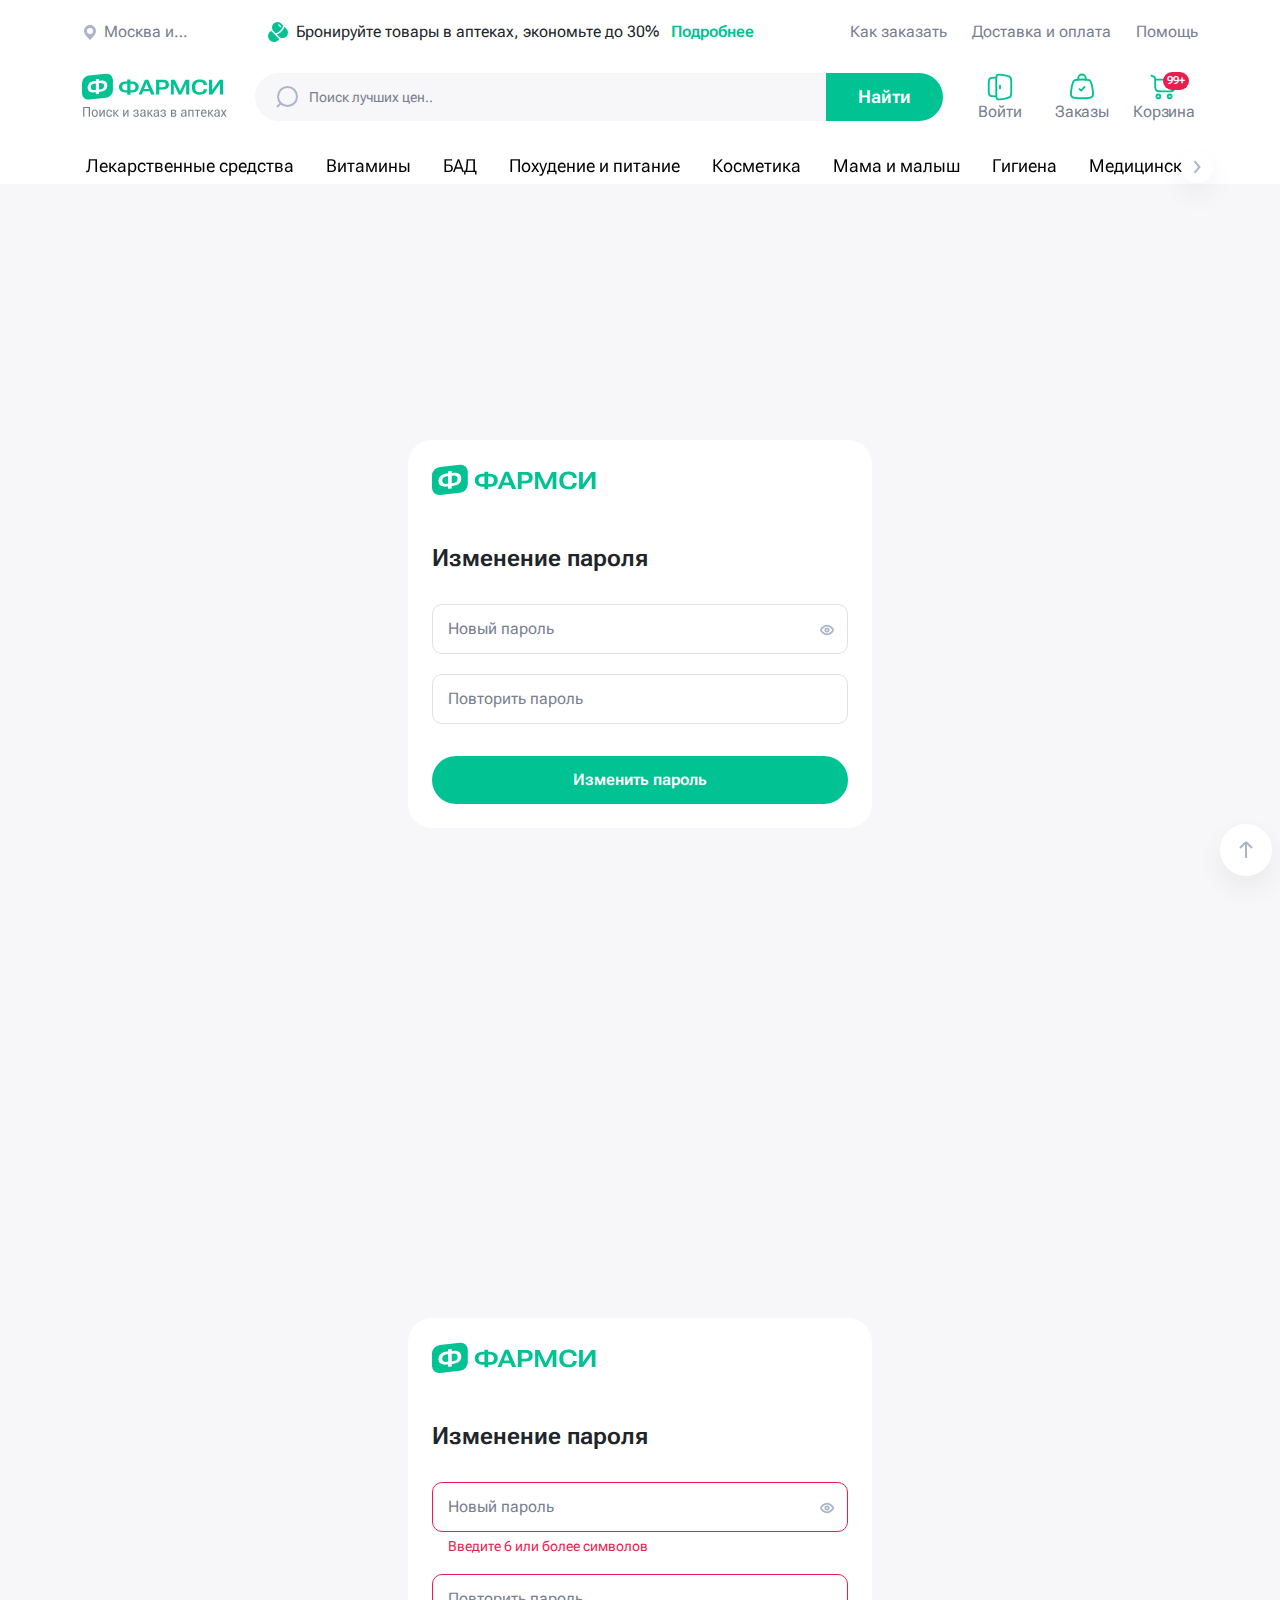
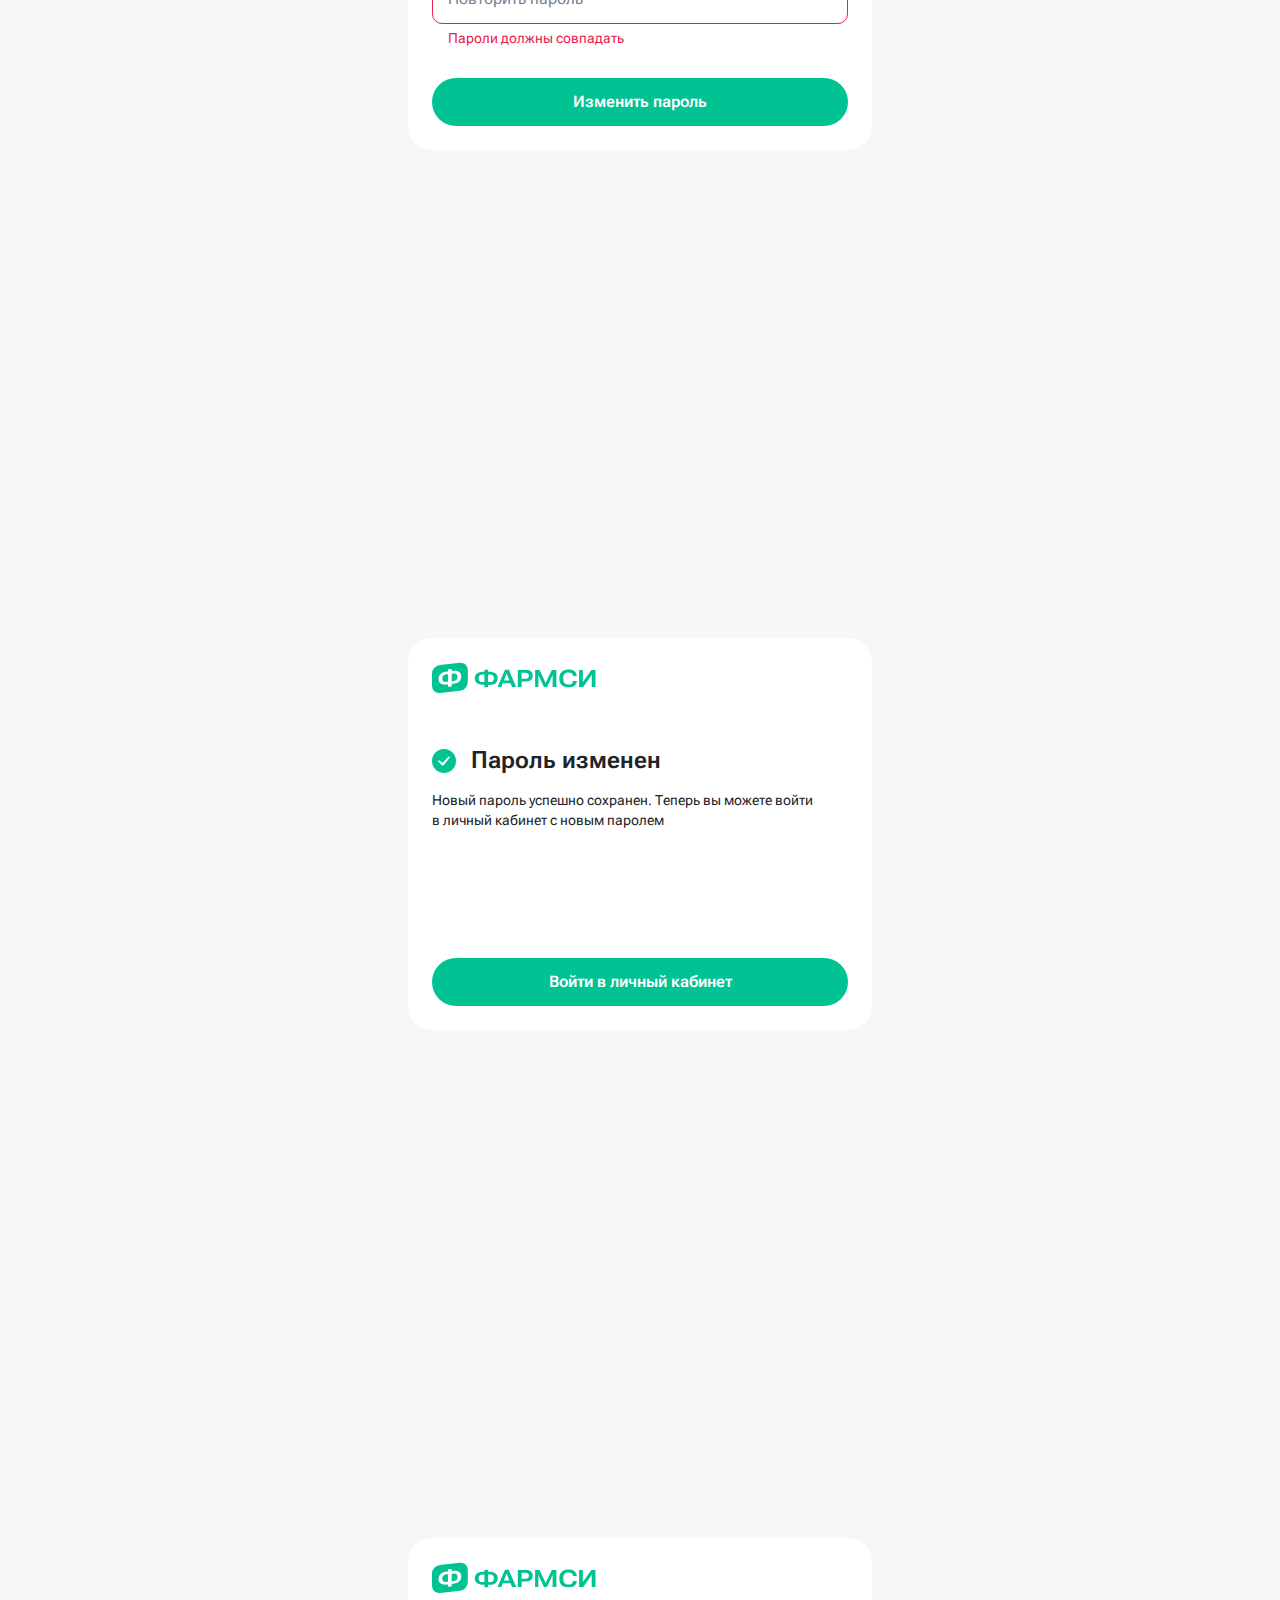
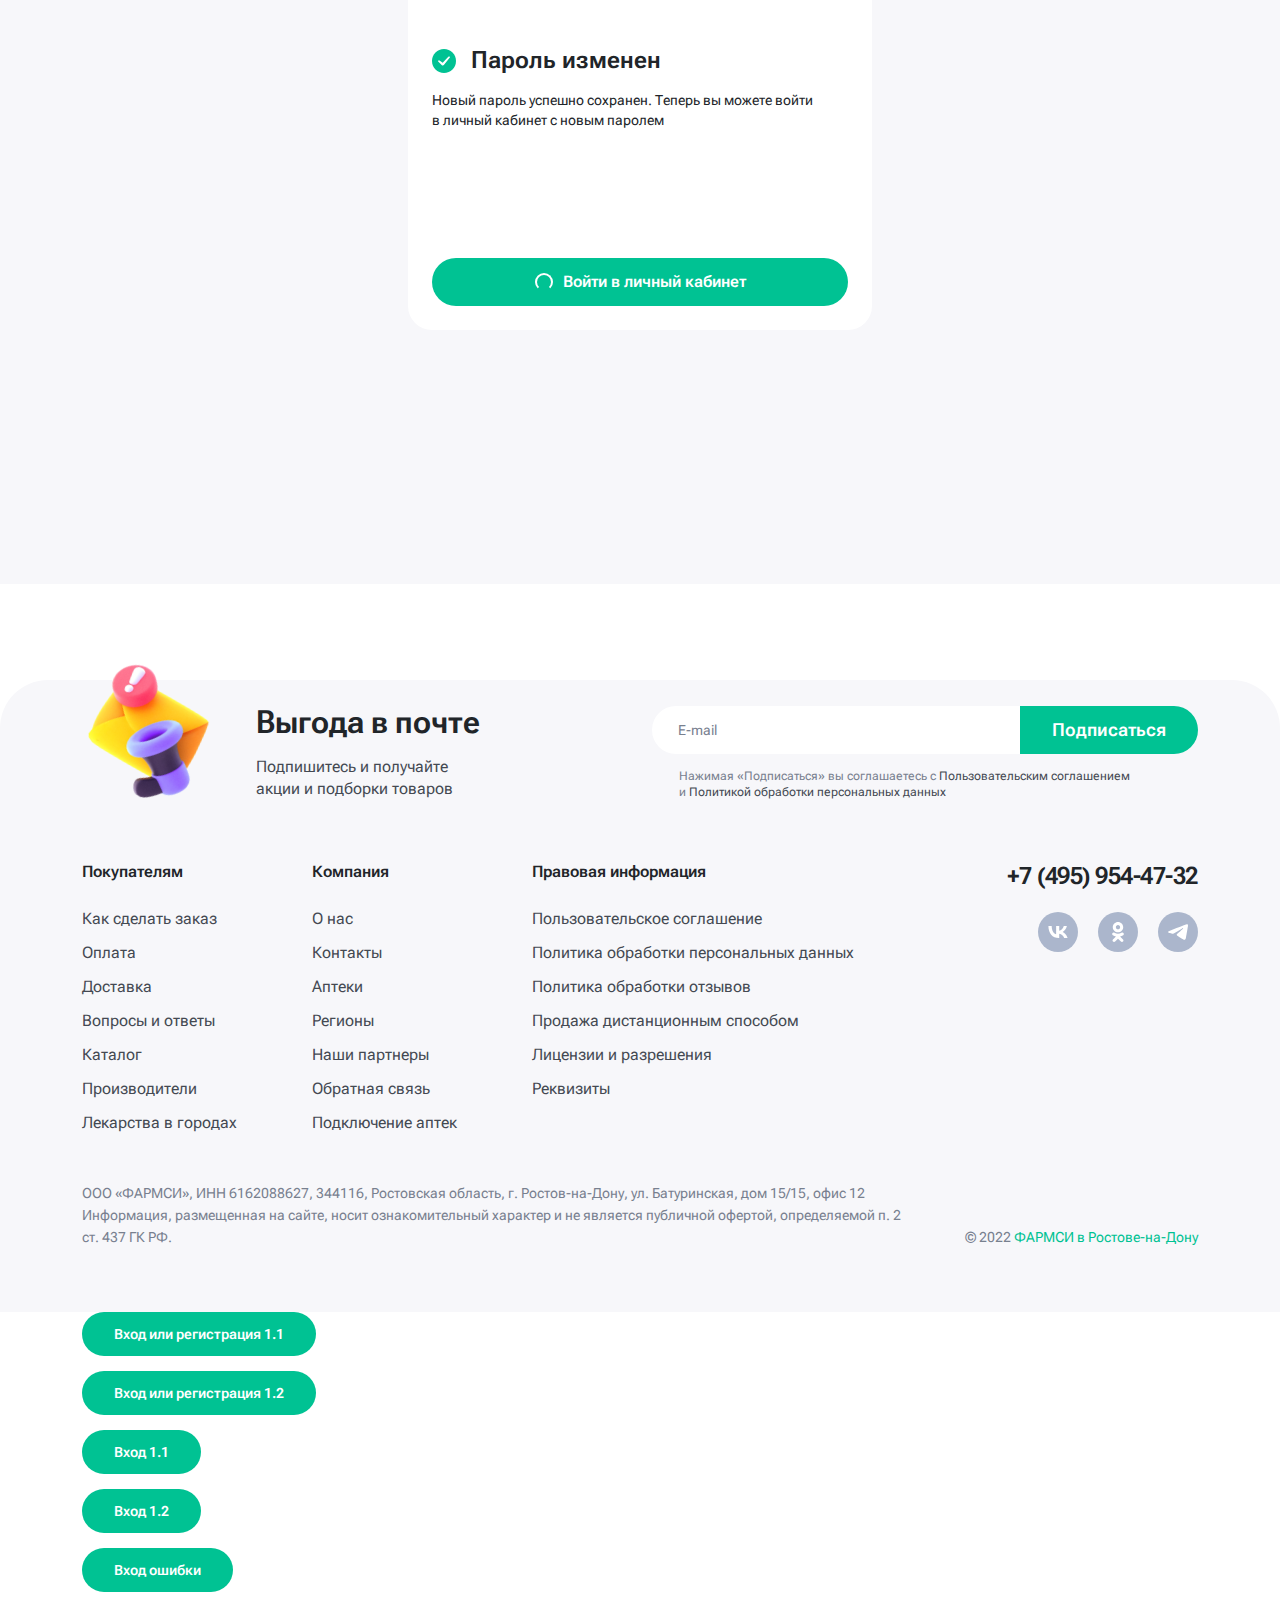
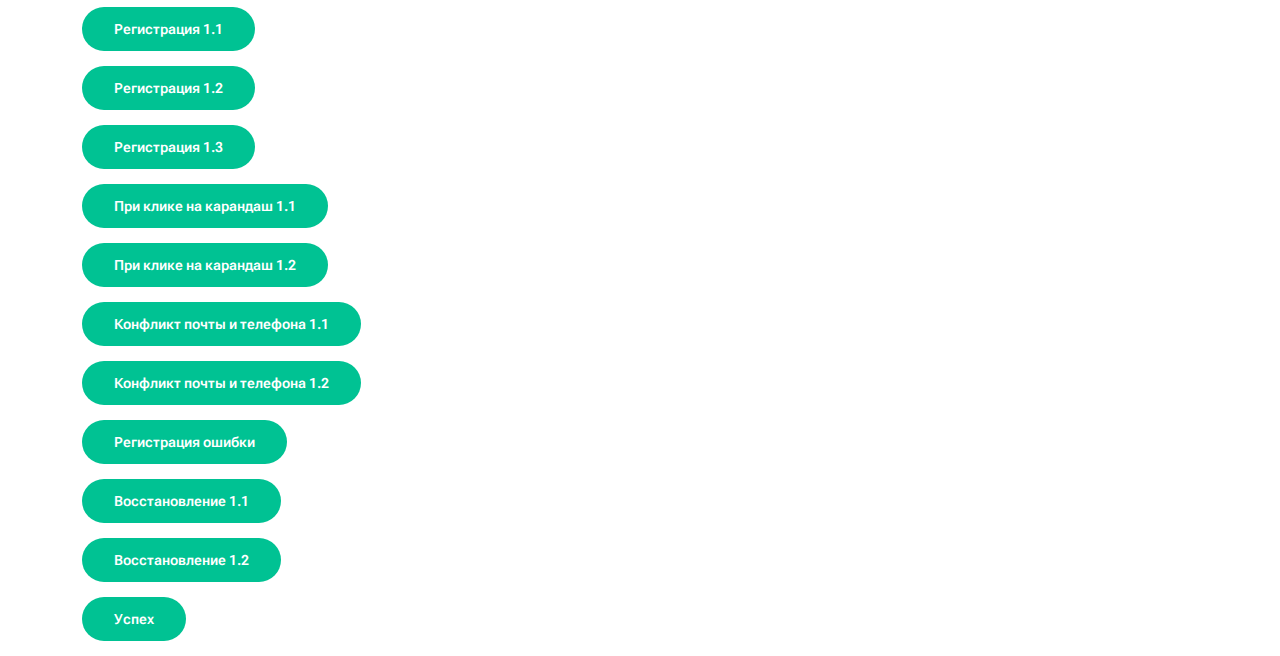
==== new-password.html @ a1892fce "вторые правки клиента" ====
<!DOCTYPE html>
<html lang="ru">

<head>
    <meta charset="utf-8">
    <meta http-equiv="X-UA-Compatible" content="IE=edge">
    <meta name="viewport" content="width=device-width, initial-scale=1.0, maximum-scale=1.0, viewport-fit=cover">
    <meta name="description" content="Описание страницы">
    <meta name="format-detection" content="telephone=no">
    <title>Продукты</title>
    <link rel="apple-touch-icon" href="favicon/apple-touch-icon.png" sizes="144x144">
    <link rel="icon" href="favicon/favicon-16x16.png" sizes="16x16">
    <link rel="icon" href="favicon/favicon-32x32.png" sizes="32x32">
    <link rel="manifest" href="assets/site.webmanifest">
    <link rel="mask-icon" href="favicon/safari-pinned-tab.svg">
    <link rel="preconnect" href="https://fonts.googleapis.com">
    <link rel="preconnect" href="https://fonts.gstatic.com" crossorigin>
    <link href="https://fonts.googleapis.com/css2?family=Roboto+Flex:opsz,slnt,wdth,wght,GRAD,XOPQ,XTRA,YOPQ,YTAS,YTDE,YTFI,YTLC,YTUC@8..144,-10..0,25..151,100..1000,-200..150,27..175,323..603,25..135,649..854,-305..-98,560..788,416..570,528..760&display=swap"
          rel="stylesheet">
    <link href="https://cdn.jsdelivr.net/npm/bootstrap@5.3.3/dist/css/bootstrap.min.css" rel="stylesheet"
          integrity="sha384-QWTKZyjpPEjISv5WaRU9OFeRpok6YctnYmDr5pNlyT2bRjXh0JMhjY6hW+ALEwIH" crossorigin="anonymous">
    <link rel="stylesheet" href="https://cdn.jsdelivr.net/npm/swiper@11/swiper-bundle.min.css"/>
    <link rel="stylesheet" href="https://cdn.jsdelivr.net/npm/@fancyapps/ui@5.0/dist/fancybox/fancybox.css"/>
    <script src="https://api-maps.yandex.ru/2.1/?apikey=b603dd45-d3d4-4cc6-bc5e-3985d0624e53&lang=ru_RU"></script>
<script defer src="main.0973bcfcae095c99961c.js"></script></head>

<body>
<div class="site">

    <!-- Header Start-->
    <!-- Header Top-->
    <div class="header__top">
        <div class="container">
            <div class="d-flex flex-wrap align-items-center justify-content-between">
                <div class="d-flex align-items-center me-3">
                    <div class="header__location location">
                        <a class="location__current" href="javascript:void(0)">
                            <svg class="location__icon">
                                <use xlink:href="images/sprites.svg#pin"></use>
                            </svg>
                            <span class="js-city-choosen-city">Москва и МО</span>
                        </a>
                    </div>
                    <div class="header__saving d-flex align-items-center">
                        <svg class="header__saving-icon" width="24" height="24">
                            <use xlink:href="images/sprites.svg#Pills"></use>
                        </svg>
                        Бронируйте товары в аптеках, экономьте до 30%<a class="header__saving-link"
                                                                        href="#">Подробнее </a>
                    </div>
                </div>
                <div class="d-flex align-items-center"><a class="header__top-link" href="#">Как заказать</a><a
                        class="header__top-link" href="#">Доставка и оплата</a><a class="header__top-link"
                                                                                  href="#">Помощь</a>
                </div>
            </div>
        </div>
    </div>
    <!-- Header Middle-->
    <div class="header-nav">
        <div class="header__middle header__fixed">
            <div class="container" style="position: relative">
                <div class="city-popup js-city-popup">
                    <button type="button" class="city-change__close" onclick="$('.js-city-popup').fadeOut(300);">
                        <svg aria-hidden="true" width="20" height="20" viewBox="0 0 20 20" fill="none"
                             xmlns="http://www.w3.org/2000/svg">
                            <path d="M15.332 4.66663L4.66536 15.3333" stroke="#ABB6CC" stroke-width="2"
                                  stroke-linecap="round" stroke-linejoin="round"></path>
                            <path d="M4.66797 4.66663L15.3346 15.3333" stroke="#ABB6CC" stroke-width="2"
                                  stroke-linecap="round" stroke-linejoin="round"></path>
                        </svg>
                    </button>
                    <div class="city-popup__subtitle">Ваш регион</div>
                    <div class="city-popup__title"><span class="js-city-choosen-city">Московская область</span>?</div>
                    <div class="city-popup__text">
                        Цены и наличие в аптеках зависят<br>
                        от выбранного региона
                    </div>
                    <div class="city-popup__buttons">
                        <button class="button button-primary js-submit-location" type="button">
                            Да
                        </button>
                        <button class="button button-solid js-change-location" type="button">
                            Выбрать другой
                        </button>
                    </div>
                </div>

                <div class="city-popup js-city-selected-popup">
                    <button type="button" class="city-change__close"
                            onclick="$('.js-city-selected-popup').fadeOut(300);">
                        <svg aria-hidden="true" width="20" height="20" viewBox="0 0 20 20" fill="none"
                             xmlns="http://www.w3.org/2000/svg">
                            <path d="M15.332 4.66663L4.66536 15.3333" stroke="#ABB6CC" stroke-width="2"
                                  stroke-linecap="round" stroke-linejoin="round"></path>
                            <path d="M4.66797 4.66663L15.3346 15.3333" stroke="#ABB6CC" stroke-width="2"
                                  stroke-linecap="round" stroke-linejoin="round"></path>
                        </svg>
                    </button>
                    <div class="city-popup__subtitle">Регион изменён</div>
                    <div class="city-popup__title js-city-choosen-city">Московская область</div>
                    <div class="city-popup__text">
                        Цены и наличие теперь будут отображаться<br>
                        для выбранного региона
                    </div>
                    <div class="city-popup__buttons">
                        <button class="button button-primary js-submit-location"
                                onclick="$('.js-city-selected-popup').fadeOut(300);" type="button">
                            Понятно
                        </button>
                    </div>
                </div>

                <div class="d-flex align-items-center justify-content-between">
                    <a class="header__logo logo" href="/">
                        <img class="logo__image"
                             src="logo.svg"
                             alt="logo" width="168"
                             height="56">
                    </a>
                    <div class="header__search search">
                        <form class="search__form d-flex align-items-center" action="/" autocomplete="off">
                            <div class="form-group w-100">
                                <input class="search__input big__input js-searchInput" type="text" name="q"
                                       placeholder="Поиск лучших цен..">
                                <svg class="search__icon">
                                    <use xlink:href="images/sprites.svg#loupe"></use>
                                </svg>
                                <svg class="search__loading">
                                    <use xlink:href="images/sprites.svg#loading"></use>
                                </svg>
                                <button class="search__clear js-qclear" type="button"></button>
                            </div>
                            <button class="button button-big" type="submit">Найти</button>
                            <div class="search__result">

                            </div>
                        </form>
                        <div class="search__backdrop"></div>
                    </div>
                    <div class="header__links"><a class="header__link" href="#">
                        <div class="header__link-icon">
                            <svg>
                                <use xlink:href="images/sprites.svg#Exit"></use>
                            </svg>
                        </div>
                        Войти
                    </a><a class="header__link" href="#">
                        <div class="header__link-icon">
                            <svg>
                                <use xlink:href="images/sprites.svg#Bag"></use>
                            </svg>
                        </div>
                        Заказы
                    </a><a class="header__link" href="#">
                        <div class="header__link-icon">
                            <svg>
                                <use xlink:href="images/sprites.svg#Cart"></use>
                            </svg>
                            <span class="header__link-counter">99+</span>
                        </div>
                        Корзина
                    </a>
                    </div>
                </div>
            </div>
        </div>
    </div>
    <div class="header__bottom">
        <div class="container">
            <nav class="header__menu">
                <div class="header__list">
                    <div class="js-navSlider swiper">
                        <div class="swiper-wrapper">
                            <div class="swiper-slide header__slide"><a class="header__list-link"
                                                                       href="#">Лекарственные
                                средства</a></div>
                            <div class="swiper-slide header__slide"><a class="header__list-link"
                                                                       href="#">Витамины</a>
                            </div>
                            <div class="swiper-slide header__slide"><a class="header__list-link" href="#">БАД</a>
                            </div>
                            <div class="swiper-slide header__slide"><a class="header__list-link" href="#">Похудение
                                и
                                питание</a></div>
                            <div class="swiper-slide header__slide"><a class="header__list-link"
                                                                       href="#">Косметика</a>
                            </div>
                            <div class="swiper-slide header__slide"><a class="header__list-link" href="#">Мама и
                                малыш</a></div>
                            <div class="swiper-slide header__slide"><a class="header__list-link"
                                                                       href="#">Гигиена</a>
                            </div>
                            <div class="swiper-slide header__slide"><a class="header__list-link"
                                                                       href="#">Медицинские
                                изделия</a></div>
                            <div class="swiper-slide header__slide"><a class="header__list-link"
                                                                       href="#">Медицинская
                                техника</a></div>
                            <div class="swiper-slide header__slide"><a class="header__list-link"
                                                                       href="#">Ортопедия</a>
                            </div>
                            <div class="swiper-slide header__slide"><a class="header__list-link" href="#">Оптика</a>
                            </div>
                        </div>
                    </div>
                    <div class="small-navigation--prev small-navigation--disabled header__button--prev">
                        <svg class="small-navigation__icon">
                            <use xlink:href="images/sprites.svg#triangle-left"></use>
                        </svg>
                    </div>
                    <div class="small-navigation--next header__button--next">
                        <svg class="small-navigation__icon">
                            <use xlink:href="images/sprites.svg#triangle-right"></use>
                        </svg>
                    </div>
                </div>
                <div class="header__submenu submenu">
                    <div class="submenu__item">
                        <div class="row">
                            <div class="col-12 col-md-3">
                                <div class="submenu__links"><a class="submenu__link" href="#">Бальзамы и
                                    кондиционеры</a><a class="submenu__link" href="#">Депиляция и бритье</a><a
                                        class="submenu__link" href="#">Средства после загара</a><a
                                        class="submenu__link" href="#">Шампуни</a><a class="submenu__link"
                                                                                     href="#">Омоложение</a><a
                                        class="submenu__link" href="#">Средства
                                    от загара</a><a class="submenu__link" href="#">Уход за телом</a><a
                                        class="submenu__link" href="#">Сухие шампуни</a><a class="submenu__link"
                                                                                           href="#">Окрашивание бровей
                                    и ресниц</a><a class="submenu__link" href="#">Уход за лицом</a><a
                                        class="submenu__link" href="#">Антицеллюлитный уход</a><a
                                        class="submenu__link" href="#">Патчи под
                                    глаза</a><a class="submenu__link" href="#">Сухие шампуни</a><a
                                        class="submenu__link" href="#">Окрашивание
                                    бровей и ресниц</a><a class="submenu__link" href="#">Уход за лицом</a>
                                </div>
                            </div>
                            <div class="col-12 col-md-3">
                                <div class="submenu__links"><a class="submenu__link" href="#">Сухие шампуни</a><a
                                        class="submenu__link" href="#">Депиляция и бритье</a><a
                                        class="submenu__link" href="#">Уход за
                                    телом</a><a class="submenu__link" href="#">Шампуни</a><a
                                        class="submenu__link" href="#">Бальзамы и
                                    кондиционеры</a><a class="submenu__link" href="#">Омоложение</a><a
                                        class="submenu__link" href="#">Средства от загара</a><a
                                        class="submenu__link" href="#">Средства после
                                    загара</a>
                                </div>
                            </div>
                            <div class="col-12 col-md-2">
                                <div class="submenu__title">Бренды</div>
                                <div class="submenu__items"><a class="submenu__brand" href="#"
                                                               title="Наименование бренда"><img
                                        src="images/brands/Logo_Zdrav.jpg"
                                        alt="Logo_Zdrav" width="196" height="98"></a><a class="submenu__brand"
                                                                                        href="#"
                                                                                        title="Наименование бренда"><img
                                        src="images/brands/Magnit.jpg"
                                        alt="Magnit" width="196" height="98"></a><a class="submenu__brand"
                                                                                    href="#"
                                                                                    title="Наименование бренда"><img
                                        src="images/brands/Logo_Zdrav.jpg" alt="Logo_Zdrav" width="196"
                                        height="98"></a><a class="submenu__brand" href="#"
                                                           title="Наименование бренда"><img
                                        src="images/brands/Magnit.jpg"
                                        alt="Magnit" width="196" height="98"></a><a class="submenu__brand"
                                                                                    href="#"
                                                                                    title="Наименование бренда"><img
                                        src="images/brands/Logo_Zdrav.jpg" alt="Logo_Zdrav" width="196"
                                        height="98"></a>
                                </div>
                            </div>
                            <div class="col-12 col-md-4">
                                <div class="submenu__title">Хиты продаж</div>
                                <div class="submenu__items"><a class="submenu__cart" href="#"><img
                                        class="submenu__cart-image" src="images/products/product-1.png"
                                        width="86" height="86">
                                    <div class="submenu__cart-info">
                                        <div class="submenu__cart-name">Супрастин (для инъекций), 20 мг/мл,
                                            раствор для
                                            внутривенного, 10 мг/мл, капли для приема внутрь, 20 мл, 1 шт.
                                        </div>
                                        <div class="submenu__cart-price">от 1 700 ₽</div>
                                    </div>
                                </a><a class="submenu__cart" href="#"><img class="submenu__cart-image"
                                                                           src="images/products/product-5.png"
                                                                           width="86" height="86">
                                    <div class="submenu__cart-info">
                                        <div class="submenu__cart-name">Супрастин (для инъекций), 20 мг/мл,
                                            раствор для
                                            внутривенного, 10 мг/мл
                                        </div>
                                        <div class="submenu__cart-price">от 988 ₽</div>
                                    </div>
                                </a><a class="submenu__cart" href="#"><img class="submenu__cart-image"
                                                                           src="images/products/product-2.png"
                                                                           width="86" height="86">
                                    <div class="submenu__cart-info">
                                        <div class="submenu__cart-name">Цетрин, 10 мг, таблетки, покрытые
                                            пленочной
                                            оболочкой, 20 шт.
                                        </div>
                                        <div class="submenu__cart-price">от 320 ₽</div>
                                    </div>
                                </a>
                                </div>
                            </div>
                        </div>
                    </div>
                    <div class="submenu__item">
                        <div class="row">
                            <div class="col-12 col-md-3">
                                <div class="submenu__links"><a class="submenu__link" href="#">Бальзамы и
                                    кондиционеры</a><a class="submenu__link" href="#">Депиляция и бритье</a><a
                                        class="submenu__link" href="#">Средства после загара</a><a
                                        class="submenu__link" href="#">Шампуни</a><a class="submenu__link"
                                                                                     href="#">Омоложение</a><a
                                        class="submenu__link" href="#">Средства
                                    от загара</a><a class="submenu__link" href="#">Уход за телом</a><a
                                        class="submenu__link" href="#">Сухие шампуни</a><a class="submenu__link"
                                                                                           href="#">Окрашивание бровей
                                    и ресниц</a><a class="submenu__link" href="#">Уход за лицом</a><a
                                        class="submenu__link" href="#">Антицеллюлитный уход</a><a
                                        class="submenu__link" href="#">Патчи под
                                    глаза</a><a class="submenu__link" href="#">Сухие шампуни</a><a
                                        class="submenu__link" href="#">Окрашивание
                                    бровей и ресниц</a><a class="submenu__link" href="#">Уход за лицом</a>
                                </div>
                            </div>
                            <div class="col-12 col-md-3">
                                <div class="submenu__links"><a class="submenu__link" href="#">Сухие шампуни</a><a
                                        class="submenu__link" href="#">Депиляция и бритье</a><a
                                        class="submenu__link" href="#">Уход за
                                    телом</a><a class="submenu__link" href="#">Шампуни</a><a
                                        class="submenu__link" href="#">Бальзамы и
                                    кондиционеры</a><a class="submenu__link" href="#">Омоложение</a><a
                                        class="submenu__link" href="#">Средства от загара</a><a
                                        class="submenu__link" href="#">Средства после
                                    загара</a>
                                </div>
                            </div>
                            <div class="col-12 col-md-4">
                                <div class="submenu__title">Хиты продаж</div>
                                <div class="submenu__items"><a class="submenu__cart" href="#"><img
                                        class="submenu__cart-image" src="images/products/product-1.png"
                                        width="86" height="86">
                                    <div class="submenu__cart-info">
                                        <div class="submenu__cart-name">Супрастин (для инъекций), 20 мг/мл,
                                            раствор для
                                            внутривенного, 10 мг/мл, капли для приема внутрь, 20 мл, 1 шт.
                                        </div>
                                        <div class="submenu__cart-price">от 1 700 ₽</div>
                                    </div>
                                </a><a class="submenu__cart" href="#"><img class="submenu__cart-image"
                                                                           src="images/products/product-5.png"
                                                                           width="86" height="86">
                                    <div class="submenu__cart-info">
                                        <div class="submenu__cart-name">Супрастин (для инъекций), 20 мг/мл,
                                            раствор для
                                            внутривенного, 10 мг/мл
                                        </div>
                                        <div class="submenu__cart-price">от 988 ₽</div>
                                    </div>
                                </a><a class="submenu__cart" href="#"><img class="submenu__cart-image"
                                                                           src="images/products/product-2.png"
                                                                           width="86" height="86">
                                    <div class="submenu__cart-info">
                                        <div class="submenu__cart-name">Цетрин, 10 мг, таблетки, покрытые
                                            пленочной
                                            оболочкой, 20 шт.
                                        </div>
                                        <div class="submenu__cart-price">от 320 ₽</div>
                                    </div>
                                </a>
                                </div>
                            </div>
                        </div>
                    </div>
                </div>
            </nav>
        </div>
    </div>
    <!-- Header End-->
    <!-- Main section-->
    <main class="main">
         <!-- Change password page -->
        
        <div class="change-password">
          <form action="#" class="change-password__form form-change-password enter-modal">
            <div class="form-change-password__logo"><img src="images/change-password/logo.svg" alt="alt"></div>
            <div class="modal__header enter-modal__header">
              <p class="enter-modal__title">Изменение пароля</p>
          </div>
          <div class="enter-modal__group">
              <div class="enter-modal__group-inner">
            <input type="text" data-type="password" name="password" placeholder=" " class="enter-modal__input">
            <label class="enter-modal__placeholder">Новый пароль</label>
            <button type="button" class="eye-ico unblind">
              <div class="eye-ico__show">
                <svg width="16" height="16" viewBox="0 0 16 16" fill="none" xmlns="http://www.w3.org/2000/svg">
                  <path d="M15 8C15 9 11.8656 13 8 13C4.13444 13 1 9 1 8C1 7 4.13444 3 8 3C11.8656 3 15 7 15 8Z" stroke="#ABB6CC" stroke-width="2"></path>
                  <path d="M10 8C10 8.53043 9.78929 9.03914 9.41421 9.41421C9.03914 9.78929 8.53043 10 8 10C7.46957 10 6.96086 9.78929 6.58579 9.41421C6.21071 9.03914 6 8.53043 6 8C6 7.46957 6.21071 6.96086 6.58579 6.58579C6.96086 6.21071 7.46957 6 8 6C8.53043 6 9.03914 6.21071 9.41421 6.58579C9.78929 6.96086 10 7.46957 10 8Z" stroke="#ABB6CC" stroke-width="2"></path>
                </svg>
              </div>
              <div class="eye-ico__hide">
                <svg width="16" height="14" viewBox="0 0 16 14" fill="none" xmlns="http://www.w3.org/2000/svg">
                  <path d="M14.7984 4.60196C14.4468 4.17598 13.8166 4.11561 13.3906 4.46713C12.9646 4.81864 12.9042 5.44892 13.2558 5.8749L14.7984 4.60196ZM6.66672 10.8131C6.13438 10.666 5.5836 10.9783 5.43652 11.5107C5.28943 12.043 5.60175 12.5938 6.13408 12.7409L6.66672 10.8131ZM14 7C14 6.90869 14.0224 6.9232 13.9475 7.088C13.8844 7.22662 13.7791 7.41348 13.6256 7.63686C13.3196 8.08235 12.8616 8.61576 12.2856 9.12728C11.1161 10.1659 9.59358 11 8 11V13C10.272 13 12.2495 11.8341 13.6136 10.6227C14.3044 10.0092 14.8716 9.35515 15.2741 8.76939C15.4749 8.47714 15.6446 8.18744 15.7681 7.9159C15.8796 7.67055 16 7.34131 16 7H14ZM2 7C2 7.09131 1.97759 7.0768 2.05253 6.912C2.11557 6.77338 2.22091 6.58652 2.37438 6.36314C2.68045 5.91765 3.13843 5.38424 3.71443 4.87272C4.88395 3.83412 6.40642 3 8 3V1C5.72803 1 3.7505 2.16588 2.3864 3.37728C1.69559 3.99076 1.12837 4.64485 0.725936 5.23061C0.525149 5.52286 0.355412 5.81256 0.231934 6.0841C0.120362 6.32945 0 6.65869 0 7H2ZM4.36521 9.65453C3.60404 9.09405 2.97875 8.44512 2.55129 7.88145C2.33731 7.5993 2.18427 7.35344 2.08965 7.16534C1.97701 6.94142 2 6.90359 2 7H0C0 7.39097 0.158981 7.77787 0.302959 8.06409C0.464956 8.38614 0.689161 8.73586 0.957703 9.08996C1.49528 9.79883 2.25613 10.5852 3.17933 11.265L4.36521 9.65453ZM8 3C9.26695 3 10.4918 3.52586 11.5415 4.27773L12.7061 2.65178C11.4425 1.74671 9.81651 1 8 1V3ZM13.2558 5.8749C13.5334 6.21135 13.7379 6.51494 13.8671 6.75228C13.9319 6.87109 13.9707 6.9604 13.9912 7.01907C14.0155 7.08838 14 7.07379 14 7H16C16 6.56472 15.8017 6.12268 15.6235 5.7956C15.4208 5.42353 15.1388 5.01456 14.7984 4.60196L13.2558 5.8749ZM8 11C7.54844 11 7.10263 10.9335 6.66672 10.8131L6.13408 12.7409C6.72569 12.9043 7.3509 13 8 13V11Z" fill="#ABB6CC"></path>
                  <path d="M6.58579 8.41421C6.21071 8.03914 6 7.53043 6 7C6 6.46957 6.21071 5.96086 6.58579 5.58579C6.96086 5.21071 7.46957 5 8 5C8.53043 5 9.03914 5.21071 9.41421 5.58579" stroke="#ABB6CC" stroke-width="2"></path>
                  <path d="M15 1L1 13" stroke="#ABB6CC" stroke-width="2" stroke-linecap="round"></path>
                </svg>
              </div>
            </button>
          </div>
        </div>
        <div class="enter-modal__group">
          <div class="enter-modal__group-inner">
            <input type="text" data-type="password" name="password" placeholder=" " class="enter-modal__input">
            <label class="enter-modal__placeholder">Повторить пароль</label>
          </div>
        </div>
        <button type="button" id="pass-change-button" class="button button-primary enter-modal__button">Изменить пароль</button>
      </form>
    </div>
    <div class="change-password">
      <form action="#" class="change-password__form form-change-password enter-modal">
        <div class="form-change-password__logo"><img src="images/change-password/logo.svg" alt="alt"></div>
        <div class="modal__header enter-modal__header">
          <p class="enter-modal__title">Изменение пароля</p>
        </div>
        <div class="enter-modal__group enter-modal__group--error">
          <div class="enter-modal__group-inner">
            <input type="text" data-type="password" name="password" placeholder=" " class="enter-modal__input enter-modal__input--error">
            <label class="enter-modal__placeholder">Новый пароль</label>
            <button type="button" class="eye-ico unblind">
              <div class="eye-ico__show">
                <svg width="16" height="16" viewBox="0 0 16 16" fill="none" xmlns="http://www.w3.org/2000/svg">
                  <path d="M15 8C15 9 11.8656 13 8 13C4.13444 13 1 9 1 8C1 7 4.13444 3 8 3C11.8656 3 15 7 15 8Z" stroke="#ABB6CC" stroke-width="2"></path>
                  <path d="M10 8C10 8.53043 9.78929 9.03914 9.41421 9.41421C9.03914 9.78929 8.53043 10 8 10C7.46957 10 6.96086 9.78929 6.58579 9.41421C6.21071 9.03914 6 8.53043 6 8C6 7.46957 6.21071 6.96086 6.58579 6.58579C6.96086 6.21071 7.46957 6 8 6C8.53043 6 9.03914 6.21071 9.41421 6.58579C9.78929 6.96086 10 7.46957 10 8Z" stroke="#ABB6CC" stroke-width="2"></path>
                </svg>
              </div>
              <div class="eye-ico__hide">
                <svg width="16" height="14" viewBox="0 0 16 14" fill="none" xmlns="http://www.w3.org/2000/svg">
                  <path d="M14.7984 4.60196C14.4468 4.17598 13.8166 4.11561 13.3906 4.46713C12.9646 4.81864 12.9042 5.44892 13.2558 5.8749L14.7984 4.60196ZM6.66672 10.8131C6.13438 10.666 5.5836 10.9783 5.43652 11.5107C5.28943 12.043 5.60175 12.5938 6.13408 12.7409L6.66672 10.8131ZM14 7C14 6.90869 14.0224 6.9232 13.9475 7.088C13.8844 7.22662 13.7791 7.41348 13.6256 7.63686C13.3196 8.08235 12.8616 8.61576 12.2856 9.12728C11.1161 10.1659 9.59358 11 8 11V13C10.272 13 12.2495 11.8341 13.6136 10.6227C14.3044 10.0092 14.8716 9.35515 15.2741 8.76939C15.4749 8.47714 15.6446 8.18744 15.7681 7.9159C15.8796 7.67055 16 7.34131 16 7H14ZM2 7C2 7.09131 1.97759 7.0768 2.05253 6.912C2.11557 6.77338 2.22091 6.58652 2.37438 6.36314C2.68045 5.91765 3.13843 5.38424 3.71443 4.87272C4.88395 3.83412 6.40642 3 8 3V1C5.72803 1 3.7505 2.16588 2.3864 3.37728C1.69559 3.99076 1.12837 4.64485 0.725936 5.23061C0.525149 5.52286 0.355412 5.81256 0.231934 6.0841C0.120362 6.32945 0 6.65869 0 7H2ZM4.36521 9.65453C3.60404 9.09405 2.97875 8.44512 2.55129 7.88145C2.33731 7.5993 2.18427 7.35344 2.08965 7.16534C1.97701 6.94142 2 6.90359 2 7H0C0 7.39097 0.158981 7.77787 0.302959 8.06409C0.464956 8.38614 0.689161 8.73586 0.957703 9.08996C1.49528 9.79883 2.25613 10.5852 3.17933 11.265L4.36521 9.65453ZM8 3C9.26695 3 10.4918 3.52586 11.5415 4.27773L12.7061 2.65178C11.4425 1.74671 9.81651 1 8 1V3ZM13.2558 5.8749C13.5334 6.21135 13.7379 6.51494 13.8671 6.75228C13.9319 6.87109 13.9707 6.9604 13.9912 7.01907C14.0155 7.08838 14 7.07379 14 7H16C16 6.56472 15.8017 6.12268 15.6235 5.7956C15.4208 5.42353 15.1388 5.01456 14.7984 4.60196L13.2558 5.8749ZM8 11C7.54844 11 7.10263 10.9335 6.66672 10.8131L6.13408 12.7409C6.72569 12.9043 7.3509 13 8 13V11Z" fill="#ABB6CC"></path>
                  <path d="M6.58579 8.41421C6.21071 8.03914 6 7.53043 6 7C6 6.46957 6.21071 5.96086 6.58579 5.58579C6.96086 5.21071 7.46957 5 8 5C8.53043 5 9.03914 5.21071 9.41421 5.58579" stroke="#ABB6CC" stroke-width="2"></path>
                  <path d="M15 1L1 13" stroke="#ABB6CC" stroke-width="2" stroke-linecap="round"></path>
                </svg>
              </div>
            </button>
          </div>
          <div class="modal__error">Введите 6 или более символов</div>
        </div>
        <div class="enter-modal__group enter-modal__group--error">
          <div class="enter-modal__group-inner">
            <input type="text" data-type="password" name="password" placeholder=" " class="enter-modal__input enter-modal__input--error">
            <label class="enter-modal__placeholder">Повторить пароль</label>
          </div>
          <div class="modal__error">Пароли должны совпадать</div>
        </div>
        <button type="button" class="button button-primary enter-modal__button">Изменить пароль</button>
      </form>
    </div>
    <div class="change-password">
      <div class="change-password__form form-change-password enter-modal">
        <div class="form-change-password__logo"><img src="images/change-password/logo.svg" alt="alt"></div>
        <div class="form-change-password__content">
          <div class="password-succes">
            <div class="password-succes__icon">
              <svg width="24" height="24" viewBox="0 0 24 24" fill="none" xmlns="http://www.w3.org/2000/svg">
                <g clip-path="url(#clip0_201_4503)">
                  <path d="M24 12C24 18.6274 18.6274 24 12 24C5.37258 24 0 18.6274 0 12C0 5.37258 5.37258 0 12 0C18.6274 0 24 5.37258 24 12Z" fill="#00C293"></path>
                  <path d="M17.8601 8.57807L11.8285 16.0616C11.6069 16.3361 11.2349 16.5 10.8326 16.5C10.4767 16.5 10.1396 16.3715 9.90858 16.1472L6.19863 12.5565C5.9024 12.2696 5.94164 11.8483 6.28871 11.5972C6.62583 11.3525 7.19229 11.3478 7.53715 11.5874L10.6895 13.7767L16.3309 7.7869C16.6117 7.48899 17.1936 7.40855 17.5915 7.61454C18.0049 7.82861 18.1232 8.25207 17.8601 8.57807Z" fill="white"></path>
                </g>
                <defs>
                  <clippath id="clip0_201_4503">
                    <rect width="24" height="24" fill="white"></rect>
                  </clippath>
                </defs>
              </svg>
            </div>
            <div class="password-succes__title">Пароль изменен </div>
          </div>
          <p class="form-change-password__message">Новый пароль успешно сохранен. Теперь вы можете войти <br>в личный кабинет с новым паролем </p>
        </div>
        <button type="button" class="button button-primary enter-modal__button">Войти в личный кабинет</button>
      </div>
    </div>
    <div class="change-password">
      <div class="change-password__form form-change-password enter-modal">
        <div class="form-change-password__logo"><img src="images/change-password/logo.svg" alt="alt"></div>
        <div class="form-change-password__content">
          <div class="password-succes">
            <div class="password-succes__icon">
              <svg width="24" height="24" viewBox="0 0 24 24" fill="none" xmlns="http://www.w3.org/2000/svg">
                <g clip-path="url(#clip0_201_4503)">
                  <path d="M24 12C24 18.6274 18.6274 24 12 24C5.37258 24 0 18.6274 0 12C0 5.37258 5.37258 0 12 0C18.6274 0 24 5.37258 24 12Z" fill="#00C293"></path>
                  <path d="M17.8601 8.57807L11.8285 16.0616C11.6069 16.3361 11.2349 16.5 10.8326 16.5C10.4767 16.5 10.1396 16.3715 9.90858 16.1472L6.19863 12.5565C5.9024 12.2696 5.94164 11.8483 6.28871 11.5972C6.62583 11.3525 7.19229 11.3478 7.53715 11.5874L10.6895 13.7767L16.3309 7.7869C16.6117 7.48899 17.1936 7.40855 17.5915 7.61454C18.0049 7.82861 18.1232 8.25207 17.8601 8.57807Z" fill="white"></path>
                </g>
                <defs>
                  <clippath id="clip0_201_4503">
                    <rect width="24" height="24" fill="white"></rect>
                  </clippath>
                </defs>
              </svg>
            </div>
            <div class="password-succes__title">Пароль изменен </div>
          </div>
          <p class="form-change-password__message">Новый пароль успешно сохранен. Теперь вы можете войти <br>в личный кабинет с новым паролем </p>
        </div>
        <button type="button" class="button button-primary button--loading enter-modal__button">Войти в личный кабинет</button>
      </div>
    </div>

    <!--End Change password page -->
    </main>
    <footer class="footer">
        <div class="container">
            <div class="footer__top">
                <div class="row">
                    <div class="col-12 col-md-6">
                        <div class="d-flex h-100"><img class="footer__top-image" src="images/icons/icon.png"
                                                       srcset="images/icons/icon@2x.png" alt="icon" width="159"
                                                       height="159">
                            <div class="d-flex flex-column justify-content-between">
                                <div class="footer__top-title">Выгода в почте</div>
                                <div class="footer__top-subtitle">
                                    Подпишитесь и получайте <br> акции
                                    и подборки товаров
                                </div>
                            </div>
                        </div>
                    </div>
                    <div class="col-12 col-md-6">
                        <form class="d-flex form-group">
                            <input class="big__input big__input--white" type="email" name="email"
                                   placeholder="E-mail">
                            <button class="button button-big" type="submit">Подписаться</button>
                        </form>
                        <div class="footer__policy">Нажимая «Подписаться» вы&nbsp;соглашаетесь с&nbsp;<a
                                class="footer__policy-link" href="#" target="_blank" rel="nofollow">Пользовательским
                            соглашением</a><br>и&nbsp;<a class="footer__policy-link" href="#" target="_blank"
                                                         rel="nofollow">Политикой обработки персональных данных</a>
                        </div>
                    </div>
                </div>
            </div>
            <div class="footer__middle footer-middle">
                <div class="footer-middle__row">
                    <div class="footer-middle__block">
                        <div class="footer__title">Покупателям</div>
                        <div class="footer__items">
                            <a class="footer__link" href="/how-order.html">Как сделать заказ</a>
                            <a class="footer__link" href="/pay.html">Оплата</a><a class="footer__link"
                                                                                  href="/deliver.html">Доставка</a><a
                                class="footer__link" href="/faqs.html">Вопросы и
                            ответы</a><a class="footer__link" href="/catalog.html">Каталог</a><a
                                class="footer__link" href="/manufacturer.html">Производители</a><a
                                class="footer__link" href="/med-cities.html">Лекарства в
                            городах</a>
                        </div>
                    </div>
                    <div class="footer-middle__block">
                        <div class="footer__title">Компания</div>
                        <div class="footer__items">
                            <a class="footer__link" href="/about.html">О нас</a>
                            <a class="footer__link" href="/contact.html">Контакты</a>
                            <a class="footer__link" href="/pharmacies.html">Аптеки</a><a class="footer__link"
                                                                                         href="/regions.html">Регионы</a><a
                                class="footer__link" href="/partners.html">Наши
                            партнеры</a><a class="footer__link" href="/callback.html">Обратная связь</a><a
                                class="footer__link" href="/conect-pharm.html">Подключение
                            аптек</a>
                        </div>
                    </div>
                    <div class="footer-middle__block">
                        <div class="footer__title">Правовая информация</div>
                        <div class="footer__items">
                            <a class="footer__link" href="/term-use.html">Пользовательское соглашение</a>
                            <a class="footer__link" href="/policy.html">Политика обработки персональных данных</a>
                            <a class="footer__link" href="/policy-callback.html">Политика обработки отзывов</a>
                            <a class="footer__link" href="/sell-remotely.html">Продажа дистанционным способом</a>
                            <a class="footer__link" href="/licenses.html">Лицензии и разрешения</a><a
                                class="footer__link" href="/requisites.html">Реквизиты</a>
                        </div>
                    </div>
                </div>
                <div class="footer-middle__row">
                    <div class="footer-middle__block">
                        <div class="footer__number">+7 (495) 954-47-32</div>
                        <div class="socials justify-content-end"><a class="socials__link socials__link--vk" href="#"
                                                                    title="vk">
                            <svg class="socials__icon">
                                <use xlink:href="images/sprites.svg#vk"></use>
                            </svg>
                        </a><a class="socials__link socials__link--ok" href="#" title="ok">
                            <svg class="socials__icon">
                                <use xlink:href="images/sprites.svg#ok"></use>
                            </svg>
                        </a><a class="socials__link socials__link--tg" href="#" title="tg">
                            <svg class="socials__icon">
                                <use xlink:href="images/sprites.svg#tg"></use>
                            </svg>
                        </a>
                        </div>
                    </div>
                </div>
            </div>
            <div class="footer__bottom">
                <div class="row">
                    <div class="col-12 col-md-9">
                        <div class="footer__text">ООО «ФАРМСИ», ИНН 6162088627, 344116, Ростовская область, г.
                            Ростов-на-Дону, ул. Батуринская, дом 15/15, офис 12<br>Информация, размещенная на сайте,
                            носит ознакомительный характер и не является публичной офертой, определяемой п. 2 ст.
                            437 ГК
                            РФ.
                        </div>
                    </div>
                    <div class="col-12 col-md-3 mt-auto">
                        <div class="footer__text text-end">© 2022 <a href="#" class="font-primary">ФАРМСИ в
                            Ростове-на-Дону</a></div>
                    </div>
                </div>
            </div>
        </div>
    </footer>
</div>

<div class="scroll-up scroll-up--hidden is-active">
    <svg class="scroll-up__icon">
        <use xlink:href="images/sprites.svg#arrow-up"></use>
    </svg>
</div>

<div class="toast fade hide">
    <div class="toast-body">
        <div class="d-flex align-items-center"><img class="toast-image" src="images/products/product-3.png" alt=""
                                                    width="66" height="66">
            <div class="d-flex align-items-center toast-inner">
                <div class="text-white toast-text">Товар добавлен в корзину</div>
                <a class="toast-button" href="#">Перейти</a>
            </div>
        </div>
    </div>
</div>

<button class="segmented-control js-segmented" style="display: none;">

    <input type="radio" name="segmented-control" value="photos" id="tab-1">
    <label for="tab-1" class="segmented-control__1">
        <p>Фото</p>
    </label>

    <input type="radio" name="segmented-control" value="certs" id="tab-2">
    <label for="tab-2" class="segmented-control__2">
        <p>Сертификаты</p>
    </label>
    <div class="segmented-control__color"></div>
</button>

<div class="modal fade" id="cityChangeModal" tabindex="-1"
     aria-hidden="true">
    <div class="modal-dialog modal-dialog-centered city-change-modal">
        <div class="city-change modal-content">
            <button type="button" class="city-change__close" data-bs-dismiss="modal"
                    aria-label="Close">
                <svg aria-hidden="true" width="20" height="20" viewBox="0 0 20 20"
                     fill="none" xmlns="http://www.w3.org/2000/svg">
                    <path d="M15.332 4.66663L4.66536 15.3333" stroke="#ABB6CC"
                          stroke-width="2" stroke-linecap="round"
                          stroke-linejoin="round"/>
                    <path d="M4.66797 4.66663L15.3346 15.3333" stroke="#ABB6CC"
                          stroke-width="2" stroke-linecap="round"
                          stroke-linejoin="round"/>
                </svg>
            </button>
            <div class="modal__header city-change__header">
                <p class="city-change__title">Выберите город</p>
                <div class="city-change__define">
                    <svg class="city-change__define-icon" width="20" height="20" viewBox="0 0 20 20" fill="none"
                         xmlns="http://www.w3.org/2000/svg">
                        <path d="M11.25 18.4993L15.8333 5.16602L2.5 9.74935L7.95416 11.931C8.46237 12.1343 8.86505 12.537 9.06833 13.0452L11.25 18.4993Z"
                              stroke="#00C293" stroke-width="2" stroke-linecap="round" stroke-linejoin="round"/>
                    </svg>

                    <div class="city-change__loading city-change__define-loading">
                        <div class="button--loading"></div>
                    </div>

                    Определить
                </div>
            </div>
            <div class="modal__body city-change__body">
                <div class="city-change__choosen">
                    <svg class="city-change__choosen-icon" width="20" height="20" viewBox="0 0 20 20" fill="none"
                         xmlns="http://www.w3.org/2000/svg">
                        <path fill-rule="evenodd" clip-rule="evenodd"
                              d="M8.71159 18.8511L10 19.9994L11.2884 18.8511C15.4026 15.1846 17.5 11.9276 17.5 8.87888C17.5 4.55054 14.1783 1.25 10 1.25C5.82171 1.25 2.5 4.55054 2.5 8.87888C2.5 11.9276 4.59737 15.1846 8.71159 18.8511ZM13.75 8.75C13.75 6.67893 12.0711 5 10 5C7.92893 5 6.25 6.67893 6.25 8.75C6.25 10.8211 7.92893 12.5 10 12.5C12.0711 12.5 13.75 10.8211 13.75 8.75Z"
                              fill="#ABB6CC"/>
                    </svg>
                    <div class="city-change__loading city-change__choosen-loading">
                        <div class="button--loading"></div>
                    </div>
                    <div class="city-change__choosen-text">Выбран:</div>
                    <div class="city-change__choosen-text city-change__choosen-text--city js-city-choosen-city">
                        Ростов-на-Дону
                    </div>
                    <div class="city-change__choosen-text city-change__choosen-text--region js-city-choosen-region">
                        Ростовская область, очень длинный текст рег
                    </div>
                </div>
                <div class="form-group w-100" style="margin-bottom: 24px;">
                    <input class="city-change__input js-city-search-input" type="text" name="city"
                           placeholder="Город или регион">
                    <svg class="city-change__input-icon" width="20" height="20" viewBox="0 0 20 20" fill="none"
                         xmlns="http://www.w3.org/2000/svg">
                        <g clip-path="url(#clip0_2477_21238)">
                            <circle cx="7.91667" cy="7.91667" r="7.91667" transform="matrix(-1 0 0 1 18.3334 1.66602)"
                                    stroke="#ABB6CC" stroke-width="2"/>
                            <path d="M4.58337 15.416L1.66671 18.3327" stroke="#ABB6CC" stroke-width="2"
                                  stroke-linecap="round"/>
                        </g>
                        <defs>
                            <clipPath id="clip0_2477_21238">
                                <rect width="20" height="20" fill="white" transform="matrix(-1 0 0 1 20 0)"/>
                            </clipPath>
                        </defs>
                    </svg>
                    <div class="city-change__loading city-change__input-loading">
                        <div class="button--loading"></div>
                    </div>
                    <button class="city-change__input-clear" onclick="$('.js-city-search-input').val('')" type="button">
                        <svg width="16" height="16" viewBox="0 0 16 16" fill="none" xmlns="http://www.w3.org/2000/svg">
                            <path d="M2.66663 2.66797L13.3333 13.3346" stroke="#ABB6CC" stroke-width="2"
                                  stroke-linecap="round" stroke-linejoin="round"/>
                            <path d="M13.3334 2.66797L2.66671 13.3346" stroke="#ABB6CC" stroke-width="2"
                                  stroke-linecap="round" stroke-linejoin="round"/>
                        </svg>
                    </button>
                </div>
                <div class="city-change__cities">

                </div>
            </div>
        </div>
    </div>
</div>

<!-- auth/registration popups -->
<div id="enterModal" tabindex="-1" aria-modal="true" role="dialog" class="modal">
      <div class="modal-dialog modal-dialog-centered enter-modal-dialog">
        <div class="enter-modal modal-content">
          <button type="button" data-bs-dismiss="modal" aria-label="Close" class="modal__close enter-modal__close">
            <svg aria-hidden="true" width="20" height="20" viewBox="0 0 20 20" fill="none" xmlns="http://www.w3.org/2000/svg">
              <path d="M15.332 4.66663L4.66536 15.3333" stroke="#ABB6CC" stroke-width="2" stroke-linecap="round" stroke-linejoin="round"></path>
              <path d="M4.66797 4.66663L15.3346 15.3333" stroke="#ABB6CC" stroke-width="2" stroke-linecap="round" stroke-linejoin="round"></path>
            </svg>
          </button>
          <div class="modal__header enter-modal__header">
            <p class="enter-modal__title">Вход или регистрация</p>
          </div>
          <div class="modal__body">
            <div class="enter-modal__group">
              <div class="enter-modal__group-inner">
                <input type="text" name="phone-mail" placeholder=" " class="enter-modal__input">
                <button type="button" class="modal__clear">
                  <svg aria-hidden="true" width="20" height="20" viewBox="0 0 20 20" fill="none" xmlns="http://www.w3.org/2000/svg">
                    <path d="M15.332 4.66663L4.66536 15.3333" stroke="#ABB6CC" stroke-width="2" stroke-linecap="round" stroke-linejoin="round"></path>
                    <path d="M4.66797 4.66663L15.3346 15.3333" stroke="#ABB6CC" stroke-width="2" stroke-linecap="round" stroke-linejoin="round"></path>
                  </svg>
                </button>
                <label class="enter-modal__placeholder">Телефон или email</label>
              </div>
              <div class="modal__error">Поле обязательно для заполнения</div>
            </div>
          </div>
          <button type="button" class="button button-primary enter-modal__button">Продолжить</button>
        </div>
      </div>
    </div>
    
    <div id="enterPreloaderModal" tabindex="-1" aria-modal="true" role="dialog" class="modal">
      <div class="modal-dialog modal-dialog-centered enter-modal-dialog">
        <div class="enter-modal modal-content">
          <button type="button" data-bs-dismiss="modal" aria-label="Close" class="enter-modal__close">
            <svg aria-hidden="true" width="20" height="20" viewBox="0 0 20 20" fill="none" xmlns="http://www.w3.org/2000/svg">
              <path d="M15.332 4.66663L4.66536 15.3333" stroke="#ABB6CC" stroke-width="2" stroke-linecap="round" stroke-linejoin="round"></path>
              <path d="M4.66797 4.66663L15.3346 15.3333" stroke="#ABB6CC" stroke-width="2" stroke-linecap="round" stroke-linejoin="round"></path>
            </svg>
          </button>
          <div class="modal__header enter-modal__header">
            <p class="enter-modal__title">Вход или регистрация</p>
          </div>
          <div class="modal__body">
            <div class="enter-modal__group">
              <div class="enter-modal__group-inner">
                <input type="text" name="phone" value="+7 (928) 452-" placeholder=" " class="enter-modal__input">
                <button type="button" class="modal__clear">
                  <svg aria-hidden="true" width="20" height="20" viewBox="0 0 20 20" fill="none" xmlns="http://www.w3.org/2000/svg">
                    <path d="M15.332 4.66663L4.66536 15.3333" stroke="#ABB6CC" stroke-width="2" stroke-linecap="round" stroke-linejoin="round"></path>
                    <path d="M4.66797 4.66663L15.3346 15.3333" stroke="#ABB6CC" stroke-width="2" stroke-linecap="round" stroke-linejoin="round"></path>
                  </svg>
                </button>
                <label class="enter-modal__placeholder">Телефон или email</label>
              </div>
              <div class="modal__error" style="display: block;">Телефон указан не полностью</div>
            </div>
          </div>
          <button type="button" class="button button-primary button--loading enter-modal__button">Продолжить</button>
        </div>
      </div>
    </div>
    <div id="passwordModal" tabindex="-1" aria-modal="true" role="dialog" class="modal">
      <div class="modal-dialog modal-dialog-centered enter-modal-dialog">
        <div class="enter-modal password-modal modal-content">
          <button type="button" data-bs-dismiss="modal" aria-label="Close" class="modal__close enter-modal__close">
            <svg aria-hidden="true" width="20" height="20" viewBox="0 0 20 20" fill="none" xmlns="http://www.w3.org/2000/svg">
              <path d="M15.332 4.66663L4.66536 15.3333" stroke="#ABB6CC" stroke-width="2" stroke-linecap="round" stroke-linejoin="round"></path>
              <path d="M4.66797 4.66663L15.3346 15.3333" stroke="#ABB6CC" stroke-width="2" stroke-linecap="round" stroke-linejoin="round"></path>
            </svg>
          </button>
          <div class="modal__header enter-modal__header">
            <button type="button" class="modal__back">
              <svg width="18" height="14" viewBox="0 0 18 14" fill="none" xmlns="http://www.w3.org/2000/svg">
                <path d="M17 7H1M1 7L7 1M1 7L7 13" stroke="#ABB6CC" stroke-width="2" stroke-linecap="round" stroke-linejoin="round"></path>
              </svg>
            </button>
            <p class="enter-modal__title">Введите пароль</p>
          </div>
          <div class="modal__body">
            <div class="password-modal__note">
              <div class="password-modal__message">Введите ранее созданный вами пароль</div>
              <div class="password-modal__content">
                <div class="password-modal__value">ivanovalexey@gmail.com </div>
                <button type="button" class="password-change">Изменить</button>
              </div>
            </div>
            <div class="enter-modal__group">
              <div class="enter-modal__group-inner">
                <input type="text" data-type="password" name="password" placeholder=" " class="enter-modal__input">
                <label class="enter-modal__placeholder">Пароль</label>
                <button type="button" class="eye-ico unblind">
                  <div class="eye-ico__show">
                    <svg width="16" height="16" viewBox="0 0 16 16" fill="none" xmlns="http://www.w3.org/2000/svg">
                      <path d="M15 8C15 9 11.8656 13 8 13C4.13444 13 1 9 1 8C1 7 4.13444 3 8 3C11.8656 3 15 7 15 8Z" stroke="#ABB6CC" stroke-width="2"></path>
                      <path d="M10 8C10 8.53043 9.78929 9.03914 9.41421 9.41421C9.03914 9.78929 8.53043 10 8 10C7.46957 10 6.96086 9.78929 6.58579 9.41421C6.21071 9.03914 6 8.53043 6 8C6 7.46957 6.21071 6.96086 6.58579 6.58579C6.96086 6.21071 7.46957 6 8 6C8.53043 6 9.03914 6.21071 9.41421 6.58579C9.78929 6.96086 10 7.46957 10 8Z" stroke="#ABB6CC" stroke-width="2"></path>
                    </svg>
                  </div>
                  <div class="eye-ico__hide">
                    <svg width="16" height="14" viewBox="0 0 16 14" fill="none" xmlns="http://www.w3.org/2000/svg">
                      <path d="M14.7984 4.60196C14.4468 4.17598 13.8166 4.11561 13.3906 4.46713C12.9646 4.81864 12.9042 5.44892 13.2558 5.8749L14.7984 4.60196ZM6.66672 10.8131C6.13438 10.666 5.5836 10.9783 5.43652 11.5107C5.28943 12.043 5.60175 12.5938 6.13408 12.7409L6.66672 10.8131ZM14 7C14 6.90869 14.0224 6.9232 13.9475 7.088C13.8844 7.22662 13.7791 7.41348 13.6256 7.63686C13.3196 8.08235 12.8616 8.61576 12.2856 9.12728C11.1161 10.1659 9.59358 11 8 11V13C10.272 13 12.2495 11.8341 13.6136 10.6227C14.3044 10.0092 14.8716 9.35515 15.2741 8.76939C15.4749 8.47714 15.6446 8.18744 15.7681 7.9159C15.8796 7.67055 16 7.34131 16 7H14ZM2 7C2 7.09131 1.97759 7.0768 2.05253 6.912C2.11557 6.77338 2.22091 6.58652 2.37438 6.36314C2.68045 5.91765 3.13843 5.38424 3.71443 4.87272C4.88395 3.83412 6.40642 3 8 3V1C5.72803 1 3.7505 2.16588 2.3864 3.37728C1.69559 3.99076 1.12837 4.64485 0.725936 5.23061C0.525149 5.52286 0.355412 5.81256 0.231934 6.0841C0.120362 6.32945 0 6.65869 0 7H2ZM4.36521 9.65453C3.60404 9.09405 2.97875 8.44512 2.55129 7.88145C2.33731 7.5993 2.18427 7.35344 2.08965 7.16534C1.97701 6.94142 2 6.90359 2 7H0C0 7.39097 0.158981 7.77787 0.302959 8.06409C0.464956 8.38614 0.689161 8.73586 0.957703 9.08996C1.49528 9.79883 2.25613 10.5852 3.17933 11.265L4.36521 9.65453ZM8 3C9.26695 3 10.4918 3.52586 11.5415 4.27773L12.7061 2.65178C11.4425 1.74671 9.81651 1 8 1V3ZM13.2558 5.8749C13.5334 6.21135 13.7379 6.51494 13.8671 6.75228C13.9319 6.87109 13.9707 6.9604 13.9912 7.01907C14.0155 7.08838 14 7.07379 14 7H16C16 6.56472 15.8017 6.12268 15.6235 5.7956C15.4208 5.42353 15.1388 5.01456 14.7984 4.60196L13.2558 5.8749ZM8 11C7.54844 11 7.10263 10.9335 6.66672 10.8131L6.13408 12.7409C6.72569 12.9043 7.3509 13 8 13V11Z" fill="#ABB6CC"></path>
                      <path d="M6.58579 8.41421C6.21071 8.03914 6 7.53043 6 7C6 6.46957 6.21071 5.96086 6.58579 5.58579C6.96086 5.21071 7.46957 5 8 5C8.53043 5 9.03914 5.21071 9.41421 5.58579" stroke="#ABB6CC" stroke-width="2"></path>
                      <path d="M15 1L1 13" stroke="#ABB6CC" stroke-width="2" stroke-linecap="round"></path>
                    </svg>
                  </div>
                </button>
              </div>
            </div>
          </div>
          <button type="button" class="button button-primary enter-modal__button">Войти</button>
          <div class="password-modal__bottom"><a href="#" class="password-modal__forgot">Забыли пароль?</a></div>
        </div>
      </div>
    </div>
    <div id="passwordFullModal" tabindex="-1" aria-modal="true" role="dialog" class="modal">
      <div class="modal-dialog modal-dialog-centered enter-modal-dialog">
        <div class="enter-modal password-modal modal-content">
          <button type="button" data-bs-dismiss="modal" aria-label="Close" class="modal__close enter-modal__close">
            <svg aria-hidden="true" width="20" height="20" viewBox="0 0 20 20" fill="none" xmlns="http://www.w3.org/2000/svg">
              <path d="M15.332 4.66663L4.66536 15.3333" stroke="#ABB6CC" stroke-width="2" stroke-linecap="round" stroke-linejoin="round"></path>
              <path d="M4.66797 4.66663L15.3346 15.3333" stroke="#ABB6CC" stroke-width="2" stroke-linecap="round" stroke-linejoin="round"></path>
            </svg>
          </button>
          <div class="modal__header enter-modal__header">
            <button type="button" class="modal__back">
              <svg width="18" height="14" viewBox="0 0 18 14" fill="none" xmlns="http://www.w3.org/2000/svg">
                <path d="M17 7H1M1 7L7 1M1 7L7 13" stroke="#ABB6CC" stroke-width="2" stroke-linecap="round" stroke-linejoin="round"></path>
              </svg>
            </button>
            <p class="enter-modal__title">Введите пароль</p>
          </div>
          <div class="modal__body">
            <div class="password-modal__note">
              <div class="password-modal__message">Введите ранее созданный вами пароль</div>
              <div class="password-modal__content">
                <div class="password-modal__value">+7 (928) 452-95-29</div>
                <button type="button" class="password-change">Изменить</button>
              </div>
            </div>
            <div class="enter-modal__group">
              <div class="enter-modal__group-inner">
                <input autofocus type="pasword" data-type="password" name="password" value="В1623xHK_8jI092" placeholder=" " class="enter-modal__input">
                <label class="enter-modal__placeholder">Пароль</label>
                <button type="button" class="eye-ico unblind">
                  <div class="eye-ico__show">
                    <svg width="16" height="16" viewBox="0 0 16 16" fill="none" xmlns="http://www.w3.org/2000/svg">
                      <path d="M15 8C15 9 11.8656 13 8 13C4.13444 13 1 9 1 8C1 7 4.13444 3 8 3C11.8656 3 15 7 15 8Z" stroke="#ABB6CC" stroke-width="2"></path>
                      <path d="M10 8C10 8.53043 9.78929 9.03914 9.41421 9.41421C9.03914 9.78929 8.53043 10 8 10C7.46957 10 6.96086 9.78929 6.58579 9.41421C6.21071 9.03914 6 8.53043 6 8C6 7.46957 6.21071 6.96086 6.58579 6.58579C6.96086 6.21071 7.46957 6 8 6C8.53043 6 9.03914 6.21071 9.41421 6.58579C9.78929 6.96086 10 7.46957 10 8Z" stroke="#ABB6CC" stroke-width="2"></path>
                    </svg>
                  </div>
                  <div class="eye-ico__hide">
                    <svg width="16" height="14" viewBox="0 0 16 14" fill="none" xmlns="http://www.w3.org/2000/svg">
                      <path d="M14.7984 4.60196C14.4468 4.17598 13.8166 4.11561 13.3906 4.46713C12.9646 4.81864 12.9042 5.44892 13.2558 5.8749L14.7984 4.60196ZM6.66672 10.8131C6.13438 10.666 5.5836 10.9783 5.43652 11.5107C5.28943 12.043 5.60175 12.5938 6.13408 12.7409L6.66672 10.8131ZM14 7C14 6.90869 14.0224 6.9232 13.9475 7.088C13.8844 7.22662 13.7791 7.41348 13.6256 7.63686C13.3196 8.08235 12.8616 8.61576 12.2856 9.12728C11.1161 10.1659 9.59358 11 8 11V13C10.272 13 12.2495 11.8341 13.6136 10.6227C14.3044 10.0092 14.8716 9.35515 15.2741 8.76939C15.4749 8.47714 15.6446 8.18744 15.7681 7.9159C15.8796 7.67055 16 7.34131 16 7H14ZM2 7C2 7.09131 1.97759 7.0768 2.05253 6.912C2.11557 6.77338 2.22091 6.58652 2.37438 6.36314C2.68045 5.91765 3.13843 5.38424 3.71443 4.87272C4.88395 3.83412 6.40642 3 8 3V1C5.72803 1 3.7505 2.16588 2.3864 3.37728C1.69559 3.99076 1.12837 4.64485 0.725936 5.23061C0.525149 5.52286 0.355412 5.81256 0.231934 6.0841C0.120362 6.32945 0 6.65869 0 7H2ZM4.36521 9.65453C3.60404 9.09405 2.97875 8.44512 2.55129 7.88145C2.33731 7.5993 2.18427 7.35344 2.08965 7.16534C1.97701 6.94142 2 6.90359 2 7H0C0 7.39097 0.158981 7.77787 0.302959 8.06409C0.464956 8.38614 0.689161 8.73586 0.957703 9.08996C1.49528 9.79883 2.25613 10.5852 3.17933 11.265L4.36521 9.65453ZM8 3C9.26695 3 10.4918 3.52586 11.5415 4.27773L12.7061 2.65178C11.4425 1.74671 9.81651 1 8 1V3ZM13.2558 5.8749C13.5334 6.21135 13.7379 6.51494 13.8671 6.75228C13.9319 6.87109 13.9707 6.9604 13.9912 7.01907C14.0155 7.08838 14 7.07379 14 7H16C16 6.56472 15.8017 6.12268 15.6235 5.7956C15.4208 5.42353 15.1388 5.01456 14.7984 4.60196L13.2558 5.8749ZM8 11C7.54844 11 7.10263 10.9335 6.66672 10.8131L6.13408 12.7409C6.72569 12.9043 7.3509 13 8 13V11Z" fill="#ABB6CC"></path>
                      <path d="M6.58579 8.41421C6.21071 8.03914 6 7.53043 6 7C6 6.46957 6.21071 5.96086 6.58579 5.58579C6.96086 5.21071 7.46957 5 8 5C8.53043 5 9.03914 5.21071 9.41421 5.58579" stroke="#ABB6CC" stroke-width="2"></path>
                      <path d="M15 1L1 13" stroke="#ABB6CC" stroke-width="2" stroke-linecap="round"></path>
                    </svg>
                  </div>
                </button>
              </div>
            </div>
          </div>
          <button type="button" class="button button-primary button--loading enter-modal__button">Войти</button>
          <div class="password-modal__bottom"><a href="#" class="password-modal__forgot">Забыли пароль?</a></div>
        </div>
      </div>
    </div>
    <div id="passwordErrorModal" tabindex="-1" aria-modal="true" role="dialog" class="modal">
      <div class="modal-dialog modal-dialog-centered enter-modal-dialog">
        <div class="enter-modal password-modal modal-content">
          <button type="button" data-bs-dismiss="modal" aria-label="Close" class="modal__close enter-modal__close">
            <svg aria-hidden="true" width="20" height="20" viewBox="0 0 20 20" fill="none" xmlns="http://www.w3.org/2000/svg">
              <path d="M15.332 4.66663L4.66536 15.3333" stroke="#ABB6CC" stroke-width="2" stroke-linecap="round" stroke-linejoin="round"></path>
              <path d="M4.66797 4.66663L15.3346 15.3333" stroke="#ABB6CC" stroke-width="2" stroke-linecap="round" stroke-linejoin="round"></path>
            </svg>
          </button>
          <div class="modal__header enter-modal__header">
            <button type="button" class="modal__back">
              <svg width="18" height="14" viewBox="0 0 18 14" fill="none" xmlns="http://www.w3.org/2000/svg">
                <path d="M17 7H1M1 7L7 1M1 7L7 13" stroke="#ABB6CC" stroke-width="2" stroke-linecap="round" stroke-linejoin="round"></path>
              </svg>
            </button>
            <p class="enter-modal__title">Введите пароль</p>
          </div>
          <div class="modal__body">
            <div class="password-modal__note">
              <div class="password-modal__message">Введите ранее созданный вами пароль</div>
              <div class="password-modal__content">
                <div class="password-modal__value">ivanovalexey@gmail.com </div>
                <button type="button" class="password-change">Изменить</button>
              </div>
            </div>
            <div class="enter-modal__group enter-modal__group--error">
              <div class="enter-modal__group-inner">
                <input type="text" data-type="password" name="password" value="В1623xHK_8jI092" placeholder=" " class="enter-modal__input enter-modal__input--error">
                <label class="enter-modal__placeholder">Пароль</label>
                <button type="button" class="eye-ico unblind">
                  <div class="eye-ico__show">
                    <svg width="16" height="16" viewBox="0 0 16 16" fill="none" xmlns="http://www.w3.org/2000/svg">
                      <path d="M15 8C15 9 11.8656 13 8 13C4.13444 13 1 9 1 8C1 7 4.13444 3 8 3C11.8656 3 15 7 15 8Z" stroke="#ABB6CC" stroke-width="2"></path>
                      <path d="M10 8C10 8.53043 9.78929 9.03914 9.41421 9.41421C9.03914 9.78929 8.53043 10 8 10C7.46957 10 6.96086 9.78929 6.58579 9.41421C6.21071 9.03914 6 8.53043 6 8C6 7.46957 6.21071 6.96086 6.58579 6.58579C6.96086 6.21071 7.46957 6 8 6C8.53043 6 9.03914 6.21071 9.41421 6.58579C9.78929 6.96086 10 7.46957 10 8Z" stroke="#ABB6CC" stroke-width="2"></path>
                    </svg>
                  </div>
                  <div class="eye-ico__hide">
                    <svg width="16" height="14" viewBox="0 0 16 14" fill="none" xmlns="http://www.w3.org/2000/svg">
                      <path d="M14.7984 4.60196C14.4468 4.17598 13.8166 4.11561 13.3906 4.46713C12.9646 4.81864 12.9042 5.44892 13.2558 5.8749L14.7984 4.60196ZM6.66672 10.8131C6.13438 10.666 5.5836 10.9783 5.43652 11.5107C5.28943 12.043 5.60175 12.5938 6.13408 12.7409L6.66672 10.8131ZM14 7C14 6.90869 14.0224 6.9232 13.9475 7.088C13.8844 7.22662 13.7791 7.41348 13.6256 7.63686C13.3196 8.08235 12.8616 8.61576 12.2856 9.12728C11.1161 10.1659 9.59358 11 8 11V13C10.272 13 12.2495 11.8341 13.6136 10.6227C14.3044 10.0092 14.8716 9.35515 15.2741 8.76939C15.4749 8.47714 15.6446 8.18744 15.7681 7.9159C15.8796 7.67055 16 7.34131 16 7H14ZM2 7C2 7.09131 1.97759 7.0768 2.05253 6.912C2.11557 6.77338 2.22091 6.58652 2.37438 6.36314C2.68045 5.91765 3.13843 5.38424 3.71443 4.87272C4.88395 3.83412 6.40642 3 8 3V1C5.72803 1 3.7505 2.16588 2.3864 3.37728C1.69559 3.99076 1.12837 4.64485 0.725936 5.23061C0.525149 5.52286 0.355412 5.81256 0.231934 6.0841C0.120362 6.32945 0 6.65869 0 7H2ZM4.36521 9.65453C3.60404 9.09405 2.97875 8.44512 2.55129 7.88145C2.33731 7.5993 2.18427 7.35344 2.08965 7.16534C1.97701 6.94142 2 6.90359 2 7H0C0 7.39097 0.158981 7.77787 0.302959 8.06409C0.464956 8.38614 0.689161 8.73586 0.957703 9.08996C1.49528 9.79883 2.25613 10.5852 3.17933 11.265L4.36521 9.65453ZM8 3C9.26695 3 10.4918 3.52586 11.5415 4.27773L12.7061 2.65178C11.4425 1.74671 9.81651 1 8 1V3ZM13.2558 5.8749C13.5334 6.21135 13.7379 6.51494 13.8671 6.75228C13.9319 6.87109 13.9707 6.9604 13.9912 7.01907C14.0155 7.08838 14 7.07379 14 7H16C16 6.56472 15.8017 6.12268 15.6235 5.7956C15.4208 5.42353 15.1388 5.01456 14.7984 4.60196L13.2558 5.8749ZM8 11C7.54844 11 7.10263 10.9335 6.66672 10.8131L6.13408 12.7409C6.72569 12.9043 7.3509 13 8 13V11Z" fill="#ABB6CC"></path>
                      <path d="M6.58579 8.41421C6.21071 8.03914 6 7.53043 6 7C6 6.46957 6.21071 5.96086 6.58579 5.58579C6.96086 5.21071 7.46957 5 8 5C8.53043 5 9.03914 5.21071 9.41421 5.58579" stroke="#ABB6CC" stroke-width="2"></path>
                      <path d="M15 1L1 13" stroke="#ABB6CC" stroke-width="2" stroke-linecap="round"></path>
                    </svg>
                  </div>
                </button>
              </div>
              <div class="modal__error">Неверный логин или пароль </div>
            </div>
          </div>
          <button type="button" class="button button-primary button--loading enter-modal__button">Войти</button>
          <div class="password-modal__bottom"><a href="#" class="password-modal__forgot">Забыли пароль?</a></div>
        </div>
      </div>
    </div>
    <div id="regModalEmail" tabindex="-1" aria-modal="true" role="dialog" class="modal">
      <div class="modal-dialog modal-dialog-centered enter-modal-dialog">
        <div class="enter-modal reg-modal modal-content">
          <button type="button" data-bs-dismiss="modal" aria-label="Close" class="modal__close enter-modal__close">
            <svg aria-hidden="true" width="20" height="20" viewBox="0 0 20 20" fill="none" xmlns="http://www.w3.org/2000/svg">
              <path d="M15.332 4.66663L4.66536 15.3333" stroke="#ABB6CC" stroke-width="2" stroke-linecap="round" stroke-linejoin="round"></path>
              <path d="M4.66797 4.66663L15.3346 15.3333" stroke="#ABB6CC" stroke-width="2" stroke-linecap="round" stroke-linejoin="round"></path>
            </svg>
          </button>
          <div class="modal__header enter-modal__header">
            <button type="button" class="modal__back">
              <svg width="18" height="14" viewBox="0 0 18 14" fill="none" xmlns="http://www.w3.org/2000/svg">
                <path d="M17 7H1M1 7L7 1M1 7L7 13" stroke="#ABB6CC" stroke-width="2" stroke-linecap="round" stroke-linejoin="round"></path>
              </svg>
            </button>
            <p class="enter-modal__title">Регистрация</p>
          </div>
          <div class="modal__body">
            <div class="enter-modal__group">
              <div class="enter-modal__group-inner">
                <input id="" type="text" name="name" placeholder=" " class="enter-modal__input">
                <button type="button" class="modal__clear">
                  <svg aria-hidden="true" width="20" height="20" viewBox="0 0 20 20" fill="none" xmlns="http://www.w3.org/2000/svg">
                    <path d="M15.332 4.66663L4.66536 15.3333" stroke="#ABB6CC" stroke-width="2" stroke-linecap="round" stroke-linejoin="round"></path>
                    <path d="M4.66797 4.66663L15.3346 15.3333" stroke="#ABB6CC" stroke-width="2" stroke-linecap="round" stroke-linejoin="round"></path>
                  </svg>
                </button>
                <label for="" class="enter-modal__placeholder">Имя и фамилия</label>
              </div>
            </div>
            <div class="enter-modal__group">
              <div class="enter-modal__group-inner">
                <input inputmode="tel" type="tel" name="phone" placeholder=" " class="enter-modal__input">
                <button type="button" class="modal__clear">
                  <svg aria-hidden="true" width="20" height="20" viewBox="0 0 20 20" fill="none" xmlns="http://www.w3.org/2000/svg">
                    <path d="M15.332 4.66663L4.66536 15.3333" stroke="#ABB6CC" stroke-width="2" stroke-linecap="round" stroke-linejoin="round"></path>
                    <path d="M4.66797 4.66663L15.3346 15.3333" stroke="#ABB6CC" stroke-width="2" stroke-linecap="round" stroke-linejoin="round"></path>
                  </svg>
                </button>
                <label for="" class="enter-modal__placeholder">Телефон</label>
              </div>
            </div>
            <div class="enter-modal__group">
              <div class="enter-modal__group-inner">
                <input type="text" name="mail" placeholder=" " value="ivanovalexey@gmail.com" readonly class="enter-modal__input enter-modal__input--fill">
                <button type="button" class="modal__edit">
                  <svg width="14" height="14" viewBox="0 0 14 14" fill="none" xmlns="http://www.w3.org/2000/svg">
                    <path d="M8.41604 2.24719L8.97217 1.69107C9.89359 0.769644 11.3875 0.769644 12.3089 1.69107C13.2304 2.61249 13.2304 4.10641 12.3089 5.02783L11.7528 5.58396M8.41604 2.24719C8.41604 2.24719 8.48556 3.42897 9.5283 4.47171C10.571 5.51445 11.7528 5.58396 11.7528 5.58396M8.41604 2.24719L3.30329 7.35994C2.957 7.70624 2.78385 7.87939 2.63494 8.0703C2.45928 8.29551 2.30868 8.53919 2.18581 8.79701C2.08164 9.01558 2.00421 9.24789 1.84934 9.71249L1.19308 11.6812M11.7528 5.58396L6.64006 10.6967C6.29376 11.043 6.12061 11.2162 5.9297 11.3651C5.70449 11.5407 5.46082 11.6913 5.20299 11.8142C4.98442 11.9184 4.75211 11.9958 4.28751 12.1507L2.31875 12.8069M2.31875 12.8069L1.8375 12.9673C1.60887 13.0435 1.35679 12.984 1.18638 12.8136C1.01596 12.6432 0.956457 12.3911 1.03267 12.1625L1.19308 11.6812M2.31875 12.8069L1.19308 11.6812" stroke="#ABB6CC" stroke-width="2"></path>
                  </svg>
                </button>
                <label class="enter-modal__placeholder">Email</label>
              </div>
            </div>
          </div>
          <div class="enter-modal__group">
            <div class="enter-modal__group-inner">
              <input type="text" data-type="password" name="createpassword" placeholder=" " class="enter-modal__input">
              <label class="enter-modal__placeholder">Придумайте пароль</label>
              <button type="button" class="eye-ico unblind">
                <div class="eye-ico__show">
                  <svg width="16" height="16" viewBox="0 0 16 16" fill="none" xmlns="http://www.w3.org/2000/svg">
                    <path d="M15 8C15 9 11.8656 13 8 13C4.13444 13 1 9 1 8C1 7 4.13444 3 8 3C11.8656 3 15 7 15 8Z" stroke="#ABB6CC" stroke-width="2"></path>
                    <path d="M10 8C10 8.53043 9.78929 9.03914 9.41421 9.41421C9.03914 9.78929 8.53043 10 8 10C7.46957 10 6.96086 9.78929 6.58579 9.41421C6.21071 9.03914 6 8.53043 6 8C6 7.46957 6.21071 6.96086 6.58579 6.58579C6.96086 6.21071 7.46957 6 8 6C8.53043 6 9.03914 6.21071 9.41421 6.58579C9.78929 6.96086 10 7.46957 10 8Z" stroke="#ABB6CC" stroke-width="2"></path>
                  </svg>
                </div>
                <div class="eye-ico__hide">
                  <svg width="16" height="14" viewBox="0 0 16 14" fill="none" xmlns="http://www.w3.org/2000/svg">
                    <path d="M14.7984 4.60196C14.4468 4.17598 13.8166 4.11561 13.3906 4.46713C12.9646 4.81864 12.9042 5.44892 13.2558 5.8749L14.7984 4.60196ZM6.66672 10.8131C6.13438 10.666 5.5836 10.9783 5.43652 11.5107C5.28943 12.043 5.60175 12.5938 6.13408 12.7409L6.66672 10.8131ZM14 7C14 6.90869 14.0224 6.9232 13.9475 7.088C13.8844 7.22662 13.7791 7.41348 13.6256 7.63686C13.3196 8.08235 12.8616 8.61576 12.2856 9.12728C11.1161 10.1659 9.59358 11 8 11V13C10.272 13 12.2495 11.8341 13.6136 10.6227C14.3044 10.0092 14.8716 9.35515 15.2741 8.76939C15.4749 8.47714 15.6446 8.18744 15.7681 7.9159C15.8796 7.67055 16 7.34131 16 7H14ZM2 7C2 7.09131 1.97759 7.0768 2.05253 6.912C2.11557 6.77338 2.22091 6.58652 2.37438 6.36314C2.68045 5.91765 3.13843 5.38424 3.71443 4.87272C4.88395 3.83412 6.40642 3 8 3V1C5.72803 1 3.7505 2.16588 2.3864 3.37728C1.69559 3.99076 1.12837 4.64485 0.725936 5.23061C0.525149 5.52286 0.355412 5.81256 0.231934 6.0841C0.120362 6.32945 0 6.65869 0 7H2ZM4.36521 9.65453C3.60404 9.09405 2.97875 8.44512 2.55129 7.88145C2.33731 7.5993 2.18427 7.35344 2.08965 7.16534C1.97701 6.94142 2 6.90359 2 7H0C0 7.39097 0.158981 7.77787 0.302959 8.06409C0.464956 8.38614 0.689161 8.73586 0.957703 9.08996C1.49528 9.79883 2.25613 10.5852 3.17933 11.265L4.36521 9.65453ZM8 3C9.26695 3 10.4918 3.52586 11.5415 4.27773L12.7061 2.65178C11.4425 1.74671 9.81651 1 8 1V3ZM13.2558 5.8749C13.5334 6.21135 13.7379 6.51494 13.8671 6.75228C13.9319 6.87109 13.9707 6.9604 13.9912 7.01907C14.0155 7.08838 14 7.07379 14 7H16C16 6.56472 15.8017 6.12268 15.6235 5.7956C15.4208 5.42353 15.1388 5.01456 14.7984 4.60196L13.2558 5.8749ZM8 11C7.54844 11 7.10263 10.9335 6.66672 10.8131L6.13408 12.7409C6.72569 12.9043 7.3509 13 8 13V11Z" fill="#ABB6CC"></path>
                    <path d="M6.58579 8.41421C6.21071 8.03914 6 7.53043 6 7C6 6.46957 6.21071 5.96086 6.58579 5.58579C6.96086 5.21071 7.46957 5 8 5C8.53043 5 9.03914 5.21071 9.41421 5.58579" stroke="#ABB6CC" stroke-width="2"></path>
                    <path d="M15 1L1 13" stroke="#ABB6CC" stroke-width="2" stroke-linecap="round"></path>
                  </svg>
                </div>
              </button>
            </div>
          </div>
          <button type="button" class="button button-primary enter-modal__button">Зарегистрироваться</button>
          <div class="modal__policy policy-modal">
            <p class="policy-modal__note">Нажимая кнопку «Зарегистрироваться», я соглашаюсь с <a href="#">Пользовательским соглашением</a> и <a href="#">Политикой обработки</a> персональных данных</p>
            <div class="policy-modal__block">
              <label class="policy-modal__check">
                <input type="checkbox" checked name="policy-check" class="policy-modal__input"><span class="policy-modal__false-check">
                  <svg width="12" height="9" viewBox="0 0 12 9" fill="none" xmlns="http://www.w3.org/2000/svg">
                    <path d="M1 4L4.5 7.5L11 1" stroke="white" stroke-width="2" stroke-linecap="round" stroke-linejoin="round"></path>
                  </svg></span>
              </label>
              <div class="policy-modal__confirm">Соглашаюсь получать <a href="#">уведомления</a> о скидках и акциях</div>
            </div>
          </div>
        </div>
      </div>
    </div>
    <div id="regModalPhone" tabindex="-1" aria-modal="true" role="dialog" class="modal">
      <div class="modal-dialog modal-dialog-centered enter-modal-dialog">
        <div class="enter-modal reg-modal modal-content">
          <button type="button" data-bs-dismiss="modal" aria-label="Close" class="modal__close enter-modal__close">
            <svg aria-hidden="true" width="20" height="20" viewBox="0 0 20 20" fill="none" xmlns="http://www.w3.org/2000/svg">
              <path d="M15.332 4.66663L4.66536 15.3333" stroke="#ABB6CC" stroke-width="2" stroke-linecap="round" stroke-linejoin="round"></path>
              <path d="M4.66797 4.66663L15.3346 15.3333" stroke="#ABB6CC" stroke-width="2" stroke-linecap="round" stroke-linejoin="round"></path>
            </svg>
          </button>
          <div class="modal__header enter-modal__header">
            <button type="button" class="modal__back">
              <svg width="18" height="14" viewBox="0 0 18 14" fill="none" xmlns="http://www.w3.org/2000/svg">
                <path d="M17 7H1M1 7L7 1M1 7L7 13" stroke="#ABB6CC" stroke-width="2" stroke-linecap="round" stroke-linejoin="round"></path>
              </svg>
            </button>
            <p class="enter-modal__title">Регистрация</p>
          </div>
          <div class="modal__body">
            <div class="enter-modal__group">
              <div class="enter-modal__group-inner">
                <input type="text" name="name" placeholder=" " class="enter-modal__input">
                <button type="button" class="modal__clear">
                  <svg aria-hidden="true" width="20" height="20" viewBox="0 0 20 20" fill="none" xmlns="http://www.w3.org/2000/svg">
                    <path d="M15.332 4.66663L4.66536 15.3333" stroke="#ABB6CC" stroke-width="2" stroke-linecap="round" stroke-linejoin="round"></path>
                    <path d="M4.66797 4.66663L15.3346 15.3333" stroke="#ABB6CC" stroke-width="2" stroke-linecap="round" stroke-linejoin="round"></path>
                  </svg>
                </button>
                <label class="enter-modal__placeholder">Имя и фамилия</label>
              </div>
            </div>
            <div class="enter-modal__group">
              <div class="enter-modal__group-inner">
                <input inputmode="tel" autocomplete="off" type="tel" name="phone" placeholder=" " readonly value="+7 (928) 452-95-29" class="enter-modal__input enter-modal__input--fill">
                <button type="button" class="modal__edit">
                  <svg width="14" height="14" viewBox="0 0 14 14" fill="none" xmlns="http://www.w3.org/2000/svg">
                    <path d="M8.41604 2.24719L8.97217 1.69107C9.89359 0.769644 11.3875 0.769644 12.3089 1.69107C13.2304 2.61249 13.2304 4.10641 12.3089 5.02783L11.7528 5.58396M8.41604 2.24719C8.41604 2.24719 8.48556 3.42897 9.5283 4.47171C10.571 5.51445 11.7528 5.58396 11.7528 5.58396M8.41604 2.24719L3.30329 7.35994C2.957 7.70624 2.78385 7.87939 2.63494 8.0703C2.45928 8.29551 2.30868 8.53919 2.18581 8.79701C2.08164 9.01558 2.00421 9.24789 1.84934 9.71249L1.19308 11.6812M11.7528 5.58396L6.64006 10.6967C6.29376 11.043 6.12061 11.2162 5.9297 11.3651C5.70449 11.5407 5.46082 11.6913 5.20299 11.8142C4.98442 11.9184 4.75211 11.9958 4.28751 12.1507L2.31875 12.8069M2.31875 12.8069L1.8375 12.9673C1.60887 13.0435 1.35679 12.984 1.18638 12.8136C1.01596 12.6432 0.956457 12.3911 1.03267 12.1625L1.19308 11.6812M2.31875 12.8069L1.19308 11.6812" stroke="#ABB6CC" stroke-width="2"></path>
                  </svg>
                </button>
                <label class="enter-modal__placeholder">Телефон</label>
              </div>
            </div>
            <div class="enter-modal__group">
              <div class="enter-modal__group-inner">
                <input autocomplete="off" type="text" name="mail" placeholder=" " class="enter-modal__input">
                <button type="button" class="modal__clear">
                  <svg aria-hidden="true" width="20" height="20" viewBox="0 0 20 20" fill="none" xmlns="http://www.w3.org/2000/svg">
                    <path d="M15.332 4.66663L4.66536 15.3333" stroke="#ABB6CC" stroke-width="2" stroke-linecap="round" stroke-linejoin="round"></path>
                    <path d="M4.66797 4.66663L15.3346 15.3333" stroke="#ABB6CC" stroke-width="2" stroke-linecap="round" stroke-linejoin="round"></path>
                  </svg>
                </button>
                <label class="enter-modal__placeholder">Email</label>
              </div>
            </div>
          </div>
          <div class="enter-modal__group">
            <div class="enter-modal__group-inner">
              <input type="text" data-type="password" name="createpassword" placeholder=" " class="enter-modal__input">
              <label class="enter-modal__placeholder">Придумайте пароль</label>
              <button type="button" class="eye-ico unblind">
                <div class="eye-ico__show">
                  <svg width="16" height="16" viewBox="0 0 16 16" fill="none" xmlns="http://www.w3.org/2000/svg">
                    <path d="M15 8C15 9 11.8656 13 8 13C4.13444 13 1 9 1 8C1 7 4.13444 3 8 3C11.8656 3 15 7 15 8Z" stroke="#ABB6CC" stroke-width="2"></path>
                    <path d="M10 8C10 8.53043 9.78929 9.03914 9.41421 9.41421C9.03914 9.78929 8.53043 10 8 10C7.46957 10 6.96086 9.78929 6.58579 9.41421C6.21071 9.03914 6 8.53043 6 8C6 7.46957 6.21071 6.96086 6.58579 6.58579C6.96086 6.21071 7.46957 6 8 6C8.53043 6 9.03914 6.21071 9.41421 6.58579C9.78929 6.96086 10 7.46957 10 8Z" stroke="#ABB6CC" stroke-width="2"></path>
                  </svg>
                </div>
                <div class="eye-ico__hide">
                  <svg width="16" height="14" viewBox="0 0 16 14" fill="none" xmlns="http://www.w3.org/2000/svg">
                    <path d="M14.7984 4.60196C14.4468 4.17598 13.8166 4.11561 13.3906 4.46713C12.9646 4.81864 12.9042 5.44892 13.2558 5.8749L14.7984 4.60196ZM6.66672 10.8131C6.13438 10.666 5.5836 10.9783 5.43652 11.5107C5.28943 12.043 5.60175 12.5938 6.13408 12.7409L6.66672 10.8131ZM14 7C14 6.90869 14.0224 6.9232 13.9475 7.088C13.8844 7.22662 13.7791 7.41348 13.6256 7.63686C13.3196 8.08235 12.8616 8.61576 12.2856 9.12728C11.1161 10.1659 9.59358 11 8 11V13C10.272 13 12.2495 11.8341 13.6136 10.6227C14.3044 10.0092 14.8716 9.35515 15.2741 8.76939C15.4749 8.47714 15.6446 8.18744 15.7681 7.9159C15.8796 7.67055 16 7.34131 16 7H14ZM2 7C2 7.09131 1.97759 7.0768 2.05253 6.912C2.11557 6.77338 2.22091 6.58652 2.37438 6.36314C2.68045 5.91765 3.13843 5.38424 3.71443 4.87272C4.88395 3.83412 6.40642 3 8 3V1C5.72803 1 3.7505 2.16588 2.3864 3.37728C1.69559 3.99076 1.12837 4.64485 0.725936 5.23061C0.525149 5.52286 0.355412 5.81256 0.231934 6.0841C0.120362 6.32945 0 6.65869 0 7H2ZM4.36521 9.65453C3.60404 9.09405 2.97875 8.44512 2.55129 7.88145C2.33731 7.5993 2.18427 7.35344 2.08965 7.16534C1.97701 6.94142 2 6.90359 2 7H0C0 7.39097 0.158981 7.77787 0.302959 8.06409C0.464956 8.38614 0.689161 8.73586 0.957703 9.08996C1.49528 9.79883 2.25613 10.5852 3.17933 11.265L4.36521 9.65453ZM8 3C9.26695 3 10.4918 3.52586 11.5415 4.27773L12.7061 2.65178C11.4425 1.74671 9.81651 1 8 1V3ZM13.2558 5.8749C13.5334 6.21135 13.7379 6.51494 13.8671 6.75228C13.9319 6.87109 13.9707 6.9604 13.9912 7.01907C14.0155 7.08838 14 7.07379 14 7H16C16 6.56472 15.8017 6.12268 15.6235 5.7956C15.4208 5.42353 15.1388 5.01456 14.7984 4.60196L13.2558 5.8749ZM8 11C7.54844 11 7.10263 10.9335 6.66672 10.8131L6.13408 12.7409C6.72569 12.9043 7.3509 13 8 13V11Z" fill="#ABB6CC"></path>
                    <path d="M6.58579 8.41421C6.21071 8.03914 6 7.53043 6 7C6 6.46957 6.21071 5.96086 6.58579 5.58579C6.96086 5.21071 7.46957 5 8 5C8.53043 5 9.03914 5.21071 9.41421 5.58579" stroke="#ABB6CC" stroke-width="2"></path>
                    <path d="M15 1L1 13" stroke="#ABB6CC" stroke-width="2" stroke-linecap="round"></path>
                  </svg>
                </div>
              </button>
            </div>
          </div>
          <button type="button" class="button button-primary enter-modal__button">Зарегистрироваться</button>
          <div class="modal__policy policy-modal">
            <p class="policy-modal__note">Нажимая кнопку «Зарегистрироваться», я соглашаюсь с <a href="#">Пользовательским соглашением</a> и <a href="#">Политикой обработки</a> персональных данных</p>
            <div class="policy-modal__block">
              <label class="policy-modal__check">
                <input type="checkbox" checked name="policy-check" class="policy-modal__input"><span class="policy-modal__false-check">
                  <svg width="12" height="9" viewBox="0 0 12 9" fill="none" xmlns="http://www.w3.org/2000/svg">
                    <path d="M1 4L4.5 7.5L11 1" stroke="white" stroke-width="2" stroke-linecap="round" stroke-linejoin="round"></path>
                  </svg></span>
              </label>
              <div class="policy-modal__confirm">Соглашаюсь получать <a href="#">уведомления</a> о скидках и акциях</div>
            </div>
          </div>
        </div>
      </div>
    </div>
    <div id="regModalPhoneFull" tabindex="-1" aria-modal="true" role="dialog" class="modal">
      <div class="modal-dialog modal-dialog-centered enter-modal-dialog">
        <div class="enter-modal reg-modal modal-content">
          <button type="button" data-bs-dismiss="modal" aria-label="Close" class="modal__close enter-modal__close">
            <svg aria-hidden="true" width="20" height="20" viewBox="0 0 20 20" fill="none" xmlns="http://www.w3.org/2000/svg">
              <path d="M15.332 4.66663L4.66536 15.3333" stroke="#ABB6CC" stroke-width="2" stroke-linecap="round" stroke-linejoin="round"></path>
              <path d="M4.66797 4.66663L15.3346 15.3333" stroke="#ABB6CC" stroke-width="2" stroke-linecap="round" stroke-linejoin="round"></path>
            </svg>
          </button>
          <div class="modal__header enter-modal__header">
            <button type="button" class="modal__back">
              <svg width="18" height="14" viewBox="0 0 18 14" fill="none" xmlns="http://www.w3.org/2000/svg">
                <path d="M17 7H1M1 7L7 1M1 7L7 13" stroke="#ABB6CC" stroke-width="2" stroke-linecap="round" stroke-linejoin="round"></path>
              </svg>
            </button>
            <p class="enter-modal__title">Регистрация</p>
          </div>
          <div class="modal__body">
            <div class="enter-modal__group">
              <div class="enter-modal__group-inner">
                <input type="text" name="name" placeholder=" " value="Антон Иванов" class="enter-modal__input">
                <button type="button" class="modal__clear active">
                  <svg aria-hidden="true" width="20" height="20" viewBox="0 0 20 20" fill="none" xmlns="http://www.w3.org/2000/svg">
                    <path d="M15.332 4.66663L4.66536 15.3333" stroke="#ABB6CC" stroke-width="2" stroke-linecap="round" stroke-linejoin="round"></path>
                    <path d="M4.66797 4.66663L15.3346 15.3333" stroke="#ABB6CC" stroke-width="2" stroke-linecap="round" stroke-linejoin="round"></path>
                  </svg>
                </button>
                <label class="enter-modal__placeholder">Имя и фамилия</label>
              </div>
            </div>
            <div class="enter-modal__group">
              <div class="enter-modal__group-inner">
                <input inputmode="tel" autocomplete="off" type="tel" name="phone" placeholder=" " readonly value="+7 (928) 452-95-29" class="enter-modal__input enter-modal__input--fill">
                <button type="button" class="modal__edit">
                  <svg width="14" height="14" viewBox="0 0 14 14" fill="none" xmlns="http://www.w3.org/2000/svg">
                    <path d="M8.41604 2.24719L8.97217 1.69107C9.89359 0.769644 11.3875 0.769644 12.3089 1.69107C13.2304 2.61249 13.2304 4.10641 12.3089 5.02783L11.7528 5.58396M8.41604 2.24719C8.41604 2.24719 8.48556 3.42897 9.5283 4.47171C10.571 5.51445 11.7528 5.58396 11.7528 5.58396M8.41604 2.24719L3.30329 7.35994C2.957 7.70624 2.78385 7.87939 2.63494 8.0703C2.45928 8.29551 2.30868 8.53919 2.18581 8.79701C2.08164 9.01558 2.00421 9.24789 1.84934 9.71249L1.19308 11.6812M11.7528 5.58396L6.64006 10.6967C6.29376 11.043 6.12061 11.2162 5.9297 11.3651C5.70449 11.5407 5.46082 11.6913 5.20299 11.8142C4.98442 11.9184 4.75211 11.9958 4.28751 12.1507L2.31875 12.8069M2.31875 12.8069L1.8375 12.9673C1.60887 13.0435 1.35679 12.984 1.18638 12.8136C1.01596 12.6432 0.956457 12.3911 1.03267 12.1625L1.19308 11.6812M2.31875 12.8069L1.19308 11.6812" stroke="#ABB6CC" stroke-width="2"></path>
                  </svg>
                </button>
                <label class="enter-modal__placeholder">Телефон</label>
              </div>
            </div>
            <div class="enter-modal__group">
              <div class="enter-modal__group-inner">
                <input autocomplete="off" type="text" name="mail" placeholder=" " value="Ivanovivan@gmail.com" class="enter-modal__input">
                <button type="button" class="modal__clear active">
                  <svg aria-hidden="true" width="20" height="20" viewBox="0 0 20 20" fill="none" xmlns="http://www.w3.org/2000/svg">
                    <path d="M15.332 4.66663L4.66536 15.3333" stroke="#ABB6CC" stroke-width="2" stroke-linecap="round" stroke-linejoin="round"></path>
                    <path d="M4.66797 4.66663L15.3346 15.3333" stroke="#ABB6CC" stroke-width="2" stroke-linecap="round" stroke-linejoin="round"></path>
                  </svg>
                </button>
                <label class="enter-modal__placeholder">Email</label>
              </div>
            </div>
          </div>
          <div class="enter-modal__group">
            <div class="enter-modal__group-inner">
              <input type="text" data-type="password" name="createpassword" placeholder=" " value="В1623xHK_8jI092" class="enter-modal__input">
              <label class="enter-modal__placeholder">Придумайте пароль</label>
              <button type="button" class="eye-ico unblind">
                <div class="eye-ico__show">
                  <svg width="16" height="16" viewBox="0 0 16 16" fill="none" xmlns="http://www.w3.org/2000/svg">
                    <path d="M15 8C15 9 11.8656 13 8 13C4.13444 13 1 9 1 8C1 7 4.13444 3 8 3C11.8656 3 15 7 15 8Z" stroke="#ABB6CC" stroke-width="2"></path>
                    <path d="M10 8C10 8.53043 9.78929 9.03914 9.41421 9.41421C9.03914 9.78929 8.53043 10 8 10C7.46957 10 6.96086 9.78929 6.58579 9.41421C6.21071 9.03914 6 8.53043 6 8C6 7.46957 6.21071 6.96086 6.58579 6.58579C6.96086 6.21071 7.46957 6 8 6C8.53043 6 9.03914 6.21071 9.41421 6.58579C9.78929 6.96086 10 7.46957 10 8Z" stroke="#ABB6CC" stroke-width="2"></path>
                  </svg>
                </div>
                <div class="eye-ico__hide">
                  <svg width="16" height="14" viewBox="0 0 16 14" fill="none" xmlns="http://www.w3.org/2000/svg">
                    <path d="M14.7984 4.60196C14.4468 4.17598 13.8166 4.11561 13.3906 4.46713C12.9646 4.81864 12.9042 5.44892 13.2558 5.8749L14.7984 4.60196ZM6.66672 10.8131C6.13438 10.666 5.5836 10.9783 5.43652 11.5107C5.28943 12.043 5.60175 12.5938 6.13408 12.7409L6.66672 10.8131ZM14 7C14 6.90869 14.0224 6.9232 13.9475 7.088C13.8844 7.22662 13.7791 7.41348 13.6256 7.63686C13.3196 8.08235 12.8616 8.61576 12.2856 9.12728C11.1161 10.1659 9.59358 11 8 11V13C10.272 13 12.2495 11.8341 13.6136 10.6227C14.3044 10.0092 14.8716 9.35515 15.2741 8.76939C15.4749 8.47714 15.6446 8.18744 15.7681 7.9159C15.8796 7.67055 16 7.34131 16 7H14ZM2 7C2 7.09131 1.97759 7.0768 2.05253 6.912C2.11557 6.77338 2.22091 6.58652 2.37438 6.36314C2.68045 5.91765 3.13843 5.38424 3.71443 4.87272C4.88395 3.83412 6.40642 3 8 3V1C5.72803 1 3.7505 2.16588 2.3864 3.37728C1.69559 3.99076 1.12837 4.64485 0.725936 5.23061C0.525149 5.52286 0.355412 5.81256 0.231934 6.0841C0.120362 6.32945 0 6.65869 0 7H2ZM4.36521 9.65453C3.60404 9.09405 2.97875 8.44512 2.55129 7.88145C2.33731 7.5993 2.18427 7.35344 2.08965 7.16534C1.97701 6.94142 2 6.90359 2 7H0C0 7.39097 0.158981 7.77787 0.302959 8.06409C0.464956 8.38614 0.689161 8.73586 0.957703 9.08996C1.49528 9.79883 2.25613 10.5852 3.17933 11.265L4.36521 9.65453ZM8 3C9.26695 3 10.4918 3.52586 11.5415 4.27773L12.7061 2.65178C11.4425 1.74671 9.81651 1 8 1V3ZM13.2558 5.8749C13.5334 6.21135 13.7379 6.51494 13.8671 6.75228C13.9319 6.87109 13.9707 6.9604 13.9912 7.01907C14.0155 7.08838 14 7.07379 14 7H16C16 6.56472 15.8017 6.12268 15.6235 5.7956C15.4208 5.42353 15.1388 5.01456 14.7984 4.60196L13.2558 5.8749ZM8 11C7.54844 11 7.10263 10.9335 6.66672 10.8131L6.13408 12.7409C6.72569 12.9043 7.3509 13 8 13V11Z" fill="#ABB6CC"></path>
                    <path d="M6.58579 8.41421C6.21071 8.03914 6 7.53043 6 7C6 6.46957 6.21071 5.96086 6.58579 5.58579C6.96086 5.21071 7.46957 5 8 5C8.53043 5 9.03914 5.21071 9.41421 5.58579" stroke="#ABB6CC" stroke-width="2"></path>
                    <path d="M15 1L1 13" stroke="#ABB6CC" stroke-width="2" stroke-linecap="round"></path>
                  </svg>
                </div>
              </button>
            </div>
          </div>
          <button type="button" class="button button-primary enter-modal__button">Зарегистрироваться</button>
          <div class="modal__policy policy-modal">
            <p class="policy-modal__note">Нажимая кнопку «Зарегистрироваться», я соглашаюсь с <a href="#">Пользовательским соглашением</a> и <a href="#">Политикой обработки</a> персональных данных</p>
            <div class="policy-modal__block">
              <label class="policy-modal__check">
                <input type="checkbox" checked name="policy-check" class="policy-modal__input"><span class="policy-modal__false-check">
                  <svg width="12" height="9" viewBox="0 0 12 9" fill="none" xmlns="http://www.w3.org/2000/svg">
                    <path d="M1 4L4.5 7.5L11 1" stroke="white" stroke-width="2" stroke-linecap="round" stroke-linejoin="round"></path>
                  </svg></span>
              </label>
              <div class="policy-modal__confirm">Соглашаюсь получать <a href="#">уведомления</a> о скидках и акциях</div>
            </div>
          </div>
        </div>
      </div>
    </div>
    <div id="enterRegModalEmail" tabindex="-1" aria-modal="true" role="dialog" class="modal">
      <div class="modal-dialog modal-dialog-centered enter-modal-dialog">
        <div class="enter-modal modal-content">
          <button type="button" data-bs-dismiss="modal" aria-label="Close" class="modal__close enter-modal__close">
            <svg aria-hidden="true" width="20" height="20" viewBox="0 0 20 20" fill="none" xmlns="http://www.w3.org/2000/svg">
              <path d="M15.332 4.66663L4.66536 15.3333" stroke="#ABB6CC" stroke-width="2" stroke-linecap="round" stroke-linejoin="round"></path>
              <path d="M4.66797 4.66663L15.3346 15.3333" stroke="#ABB6CC" stroke-width="2" stroke-linecap="round" stroke-linejoin="round"></path>
            </svg>
          </button>
          <div class="modal__header enter-modal__header">
            <p class="enter-modal__title">Вход или регистрация</p>
          </div>
          <div class="modal__body">
            <div class="enter-modal__group">
              <div class="enter-modal__group-inner">
                <input type="text" name="name" placeholder=" " value="ivanovalexey@gmail.com" class="enter-modal__input">
                <button type="button" class="modal__clear active">
                  <svg aria-hidden="true" width="20" height="20" viewBox="0 0 20 20" fill="none" xmlns="http://www.w3.org/2000/svg">
                    <path d="M15.332 4.66663L4.66536 15.3333" stroke="#ABB6CC" stroke-width="2" stroke-linecap="round" stroke-linejoin="round"></path>
                    <path d="M4.66797 4.66663L15.3346 15.3333" stroke="#ABB6CC" stroke-width="2" stroke-linecap="round" stroke-linejoin="round"></path>
                  </svg>
                </button>
                <label class="enter-modal__placeholder">Телефон или email</label>
              </div>
            </div>
            <button type="button" class="button button-primary enter-modal__button">Продолжить</button>
          </div>
        </div>
      </div>
    </div>
    <div id="enterRegModalPhone" tabindex="-1" aria-modal="true" role="dialog" class="modal">
      <div class="modal-dialog modal-dialog-centered enter-modal-dialog">
        <div class="enter-modal modal-content">
          <button type="button" data-bs-dismiss="modal" aria-label="Close" class="modal__close enter-modal__close">
            <svg aria-hidden="true" width="20" height="20" viewBox="0 0 20 20" fill="none" xmlns="http://www.w3.org/2000/svg">
              <path d="M15.332 4.66663L4.66536 15.3333" stroke="#ABB6CC" stroke-width="2" stroke-linecap="round" stroke-linejoin="round"></path>
              <path d="M4.66797 4.66663L15.3346 15.3333" stroke="#ABB6CC" stroke-width="2" stroke-linecap="round" stroke-linejoin="round"></path>
            </svg>
          </button>
          <div class="modal__header enter-modal__header">
            <p class="enter-modal__title">Вход или регистрация</p>
          </div>
          <div class="modal__body">
            <div class="enter-modal__group">
              <div class="enter-modal__group-inner">
                <input type="text" name="name" placeholder=" " value="+7 (928) 452-95-29" class="enter-modal__input">
                <button type="button" class="modal__clear active">
                  <svg aria-hidden="true" width="20" height="20" viewBox="0 0 20 20" fill="none" xmlns="http://www.w3.org/2000/svg">
                    <path d="M15.332 4.66663L4.66536 15.3333" stroke="#ABB6CC" stroke-width="2" stroke-linecap="round" stroke-linejoin="round"></path>
                    <path d="M4.66797 4.66663L15.3346 15.3333" stroke="#ABB6CC" stroke-width="2" stroke-linecap="round" stroke-linejoin="round"></path>
                  </svg>
                </button>
                <label class="enter-modal__placeholder">Телефон или email</label>
              </div>
            </div>
            <button type="button" class="button button-primary enter-modal__button">Продолжить</button>
          </div>
        </div>
      </div>
    </div>
    <div id="passRepairModalEmail" tabindex="-1" aria-modal="true" role="dialog" class="modal">
      <div class="modal-dialog modal-dialog-centered enter-modal-dialog">
        <div class="enter-modal reg-modal reg-modal--repair modal-content">
          <button type="button" data-bs-dismiss="modal" aria-label="Close" class="modal__close enter-modal__close">
            <svg aria-hidden="true" width="20" height="20" viewBox="0 0 20 20" fill="none" xmlns="http://www.w3.org/2000/svg">
              <path d="M15.332 4.66663L4.66536 15.3333" stroke="#ABB6CC" stroke-width="2" stroke-linecap="round" stroke-linejoin="round"></path>
              <path d="M4.66797 4.66663L15.3346 15.3333" stroke="#ABB6CC" stroke-width="2" stroke-linecap="round" stroke-linejoin="round"></path>
            </svg>
          </button>
          <div class="modal__header enter-modal__header">
            <button type="button" class="modal__back">
              <svg width="18" height="14" viewBox="0 0 18 14" fill="none" xmlns="http://www.w3.org/2000/svg">
                <path d="M17 7H1M1 7L7 1M1 7L7 13" stroke="#ABB6CC" stroke-width="2" stroke-linecap="round" stroke-linejoin="round"></path>
              </svg>
            </button>
            <p class="enter-modal__title">Регистрация</p>
          </div>
          <div class="modal__body">
            <div class="enter-modal__group">
              <div class="enter-modal__group-inner">
                <input type="text" name="name" placeholder=" " value="Антон Иванов" class="enter-modal__input">
                <button type="button" class="modal__clear active">
                  <svg aria-hidden="true" width="20" height="20" viewBox="0 0 20 20" fill="none" xmlns="http://www.w3.org/2000/svg">
                    <path d="M15.332 4.66663L4.66536 15.3333" stroke="#ABB6CC" stroke-width="2" stroke-linecap="round" stroke-linejoin="round"></path>
                    <path d="M4.66797 4.66663L15.3346 15.3333" stroke="#ABB6CC" stroke-width="2" stroke-linecap="round" stroke-linejoin="round"></path>
                  </svg>
                </button>
                <label class="enter-modal__placeholder">Имя и фамилия</label>
              </div>
            </div>
            <div class="enter-modal__group">
              <div class="enter-modal__group-inner">
                <input inputmode="tel" autocomplete="off" type="tel" name="phone" placeholder=" " readonly value="+7 (928) 452-95-29" class="enter-modal__input enter-modal__input--fill">
                <button type="button" class="modal__edit">
                  <svg width="14" height="14" viewBox="0 0 14 14" fill="none" xmlns="http://www.w3.org/2000/svg">
                    <path d="M8.41604 2.24719L8.97217 1.69107C9.89359 0.769644 11.3875 0.769644 12.3089 1.69107C13.2304 2.61249 13.2304 4.10641 12.3089 5.02783L11.7528 5.58396M8.41604 2.24719C8.41604 2.24719 8.48556 3.42897 9.5283 4.47171C10.571 5.51445 11.7528 5.58396 11.7528 5.58396M8.41604 2.24719L3.30329 7.35994C2.957 7.70624 2.78385 7.87939 2.63494 8.0703C2.45928 8.29551 2.30868 8.53919 2.18581 8.79701C2.08164 9.01558 2.00421 9.24789 1.84934 9.71249L1.19308 11.6812M11.7528 5.58396L6.64006 10.6967C6.29376 11.043 6.12061 11.2162 5.9297 11.3651C5.70449 11.5407 5.46082 11.6913 5.20299 11.8142C4.98442 11.9184 4.75211 11.9958 4.28751 12.1507L2.31875 12.8069M2.31875 12.8069L1.8375 12.9673C1.60887 13.0435 1.35679 12.984 1.18638 12.8136C1.01596 12.6432 0.956457 12.3911 1.03267 12.1625L1.19308 11.6812M2.31875 12.8069L1.19308 11.6812" stroke="#ABB6CC" stroke-width="2"></path>
                  </svg>
                </button>
                <label class="enter-modal__placeholder">Телефон</label>
              </div>
            </div>
            <div class="enter-modal__group">
              <div class="enter-modal__group-inner">
                <input autocomplete="off" type="text" name="mail" placeholder=" " value="Ivanovivan@gmail.com" class="enter-modal__input">
                <button type="button" class="modal__clear active">
                  <svg aria-hidden="true" width="20" height="20" viewBox="0 0 20 20" fill="none" xmlns="http://www.w3.org/2000/svg">
                    <path d="M15.332 4.66663L4.66536 15.3333" stroke="#ABB6CC" stroke-width="2" stroke-linecap="round" stroke-linejoin="round"></path>
                    <path d="M4.66797 4.66663L15.3346 15.3333" stroke="#ABB6CC" stroke-width="2" stroke-linecap="round" stroke-linejoin="round"></path>
                  </svg>
                </button>
                <label class="enter-modal__placeholder">Email</label>
              </div>
              <div class="enter-modal__repair repair-enter-modal">
                <div class="repair-enter-modal__icon">
                  <svg width="24" height="24" viewBox="0 0 24 24" fill="none" xmlns="http://www.w3.org/2000/svg">
                    <path fill-rule="evenodd" clip-rule="evenodd" d="M6.91932 2.16254C9.39886 0.720846 10.6386 3.2687e-08 12 0C13.3614 -3.2687e-08 14.6011 0.720845 17.0807 2.16254L17.9193 2.65015C20.3989 4.09184 21.6386 4.81269 22.3193 6C23 7.18732 23 8.62901 23 11.5124V12.4876C23 15.371 23 16.8127 22.3193 18C21.6386 19.1873 20.3989 19.9082 17.9193 21.3499L17.0807 21.8375C14.6011 23.2792 13.3614 24 12 24C10.6386 24 9.39886 23.2792 6.91932 21.8375L6.08068 21.3499C3.60114 19.9082 2.36136 19.1873 1.68068 18C1 16.8127 1 15.371 1 12.4876V11.5124C1 8.62901 1 7.18732 1.68068 6C2.36136 4.81269 3.60114 4.09184 6.08068 2.65015L6.91932 2.16254Z" fill="white"></path>
                    <path fill-rule="evenodd" clip-rule="evenodd" d="M6.91932 2.16254C9.39886 0.720846 10.6386 3.2687e-08 12 0C13.3614 -3.2687e-08 14.6011 0.720845 17.0807 2.16254L17.9193 2.65015C20.3989 4.09184 21.6386 4.81269 22.3193 6C23 7.18732 23 8.62901 23 11.5124V12.4876C23 15.371 23 16.8127 22.3193 18C21.6386 19.1873 20.3989 19.9082 17.9193 21.3499L17.0807 21.8375C14.6011 23.2792 13.3614 24 12 24C10.6386 24 9.39886 23.2792 6.91932 21.8375L6.08068 21.3499C3.60114 19.9082 2.36136 19.1873 1.68068 18C1 16.8127 1 15.371 1 12.4876V11.5124C1 8.62901 1 7.18732 1.68068 6C2.36136 4.81269 3.60114 4.09184 6.08068 2.65015L6.91932 2.16254ZM13.2222 16.8C13.2222 17.4627 12.675 18 12 18C11.325 18 10.7778 17.4627 10.7778 16.8C10.7778 16.1373 11.325 15.6 12 15.6C12.675 15.6 13.2222 16.1373 13.2222 16.8ZM12 5.1C12.5063 5.1 12.9167 5.50294 12.9167 6V13.2C12.9167 13.6971 12.5063 14.1 12 14.1C11.4937 14.1 11.0833 13.6971 11.0833 13.2V6C11.0833 5.50294 11.4937 5.1 12 5.1Z" fill="#EB1C4E"></path>
                  </svg>
                </div>
                <div class="repair-enter-modal__text">Указанный email уже зарегистрирован. <br>Попробуйте <a href="#">восстановить пароль</a></div>
              </div>
            </div>
            <div class="enter-modal__group">
              <div class="enter-modal__group-inner">
                <input type="text" data-type="password" name="createpassword" placeholder=" " value="В1623xHK_8jI092" class="enter-modal__input">
                <label class="enter-modal__placeholder">Придумайте пароль</label>
                <button type="button" class="eye-ico unblind">
                  <div class="eye-ico__show">
                    <svg width="16" height="16" viewBox="0 0 16 16" fill="none" xmlns="http://www.w3.org/2000/svg">
                      <path d="M15 8C15 9 11.8656 13 8 13C4.13444 13 1 9 1 8C1 7 4.13444 3 8 3C11.8656 3 15 7 15 8Z" stroke="#ABB6CC" stroke-width="2"></path>
                      <path d="M10 8C10 8.53043 9.78929 9.03914 9.41421 9.41421C9.03914 9.78929 8.53043 10 8 10C7.46957 10 6.96086 9.78929 6.58579 9.41421C6.21071 9.03914 6 8.53043 6 8C6 7.46957 6.21071 6.96086 6.58579 6.58579C6.96086 6.21071 7.46957 6 8 6C8.53043 6 9.03914 6.21071 9.41421 6.58579C9.78929 6.96086 10 7.46957 10 8Z" stroke="#ABB6CC" stroke-width="2"></path>
                    </svg>
                  </div>
                  <div class="eye-ico__hide">
                    <svg width="16" height="14" viewBox="0 0 16 14" fill="none" xmlns="http://www.w3.org/2000/svg">
                      <path d="M14.7984 4.60196C14.4468 4.17598 13.8166 4.11561 13.3906 4.46713C12.9646 4.81864 12.9042 5.44892 13.2558 5.8749L14.7984 4.60196ZM6.66672 10.8131C6.13438 10.666 5.5836 10.9783 5.43652 11.5107C5.28943 12.043 5.60175 12.5938 6.13408 12.7409L6.66672 10.8131ZM14 7C14 6.90869 14.0224 6.9232 13.9475 7.088C13.8844 7.22662 13.7791 7.41348 13.6256 7.63686C13.3196 8.08235 12.8616 8.61576 12.2856 9.12728C11.1161 10.1659 9.59358 11 8 11V13C10.272 13 12.2495 11.8341 13.6136 10.6227C14.3044 10.0092 14.8716 9.35515 15.2741 8.76939C15.4749 8.47714 15.6446 8.18744 15.7681 7.9159C15.8796 7.67055 16 7.34131 16 7H14ZM2 7C2 7.09131 1.97759 7.0768 2.05253 6.912C2.11557 6.77338 2.22091 6.58652 2.37438 6.36314C2.68045 5.91765 3.13843 5.38424 3.71443 4.87272C4.88395 3.83412 6.40642 3 8 3V1C5.72803 1 3.7505 2.16588 2.3864 3.37728C1.69559 3.99076 1.12837 4.64485 0.725936 5.23061C0.525149 5.52286 0.355412 5.81256 0.231934 6.0841C0.120362 6.32945 0 6.65869 0 7H2ZM4.36521 9.65453C3.60404 9.09405 2.97875 8.44512 2.55129 7.88145C2.33731 7.5993 2.18427 7.35344 2.08965 7.16534C1.97701 6.94142 2 6.90359 2 7H0C0 7.39097 0.158981 7.77787 0.302959 8.06409C0.464956 8.38614 0.689161 8.73586 0.957703 9.08996C1.49528 9.79883 2.25613 10.5852 3.17933 11.265L4.36521 9.65453ZM8 3C9.26695 3 10.4918 3.52586 11.5415 4.27773L12.7061 2.65178C11.4425 1.74671 9.81651 1 8 1V3ZM13.2558 5.8749C13.5334 6.21135 13.7379 6.51494 13.8671 6.75228C13.9319 6.87109 13.9707 6.9604 13.9912 7.01907C14.0155 7.08838 14 7.07379 14 7H16C16 6.56472 15.8017 6.12268 15.6235 5.7956C15.4208 5.42353 15.1388 5.01456 14.7984 4.60196L13.2558 5.8749ZM8 11C7.54844 11 7.10263 10.9335 6.66672 10.8131L6.13408 12.7409C6.72569 12.9043 7.3509 13 8 13V11Z" fill="#ABB6CC"></path>
                      <path d="M6.58579 8.41421C6.21071 8.03914 6 7.53043 6 7C6 6.46957 6.21071 5.96086 6.58579 5.58579C6.96086 5.21071 7.46957 5 8 5C8.53043 5 9.03914 5.21071 9.41421 5.58579" stroke="#ABB6CC" stroke-width="2"></path>
                      <path d="M15 1L1 13" stroke="#ABB6CC" stroke-width="2" stroke-linecap="round"></path>
                    </svg>
                  </div>
                </button>
              </div>
            </div>
            <button type="button" class="button button-primary enter-modal__button">Зарегистрироваться</button>
            <div class="modal__policy policy-modal">
              <p class="policy-modal__note">Нажимая кнопку «Зарегистрироваться», я соглашаюсь с <a href="#">Пользовательским соглашением</a> и <a href="#">Политикой обработки</a> персональных данных</p>
              <div class="policy-modal__block">
                <label class="policy-modal__check">
                  <input type="checkbox" checked name="policy-check" class="policy-modal__input"><span class="policy-modal__false-check">
                    <svg width="12" height="9" viewBox="0 0 12 9" fill="none" xmlns="http://www.w3.org/2000/svg">
                      <path d="M1 4L4.5 7.5L11 1" stroke="white" stroke-width="2" stroke-linecap="round" stroke-linejoin="round"></path>
                    </svg></span>
                </label>
                <div class="policy-modal__confirm">Соглашаюсь получать <a href="#">уведомления</a> о скидках и акциях</div>
              </div>
            </div>
          </div>
        </div>
      </div>
    </div>
    <div id="passRepairModalPhone" tabindex="-1" aria-modal="true" role="dialog" class="modal">
      <div class="modal-dialog modal-dialog-centered enter-modal-dialog">
        <div class="enter-modal reg-modal modal-content">
          <button type="button" data-bs-dismiss="modal" aria-label="Close" class="modal__close enter-modal__close">
            <svg aria-hidden="true" width="20" height="20" viewBox="0 0 20 20" fill="none" xmlns="http://www.w3.org/2000/svg">
              <path d="M15.332 4.66663L4.66536 15.3333" stroke="#ABB6CC" stroke-width="2" stroke-linecap="round" stroke-linejoin="round"></path>
              <path d="M4.66797 4.66663L15.3346 15.3333" stroke="#ABB6CC" stroke-width="2" stroke-linecap="round" stroke-linejoin="round"></path>
            </svg>
          </button>
          <div class="modal__header enter-modal__header">
            <button type="button" class="modal__back">
              <svg width="18" height="14" viewBox="0 0 18 14" fill="none" xmlns="http://www.w3.org/2000/svg">
                <path d="M17 7H1M1 7L7 1M1 7L7 13" stroke="#ABB6CC" stroke-width="2" stroke-linecap="round" stroke-linejoin="round"></path>
              </svg>
            </button>
            <p class="enter-modal__title">Регистрация</p>
          </div>
          <div class="modal__body">
            <div class="enter-modal__group">
              <div class="enter-modal__group-inner">
                <input type="text" name="name" placeholder=" " value="Антон Иванов" class="enter-modal__input">
                <button type="button" class="modal__clear active">
                  <svg aria-hidden="true" width="20" height="20" viewBox="0 0 20 20" fill="none" xmlns="http://www.w3.org/2000/svg">
                    <path d="M15.332 4.66663L4.66536 15.3333" stroke="#ABB6CC" stroke-width="2" stroke-linecap="round" stroke-linejoin="round"></path>
                    <path d="M4.66797 4.66663L15.3346 15.3333" stroke="#ABB6CC" stroke-width="2" stroke-linecap="round" stroke-linejoin="round"></path>
                  </svg>
                </button>
                <label class="enter-modal__placeholder">Имя и фамилия</label>
              </div>
            </div>
            <div class="enter-modal__group">
              <div class="enter-modal__group-inner">
                <input inputmode="tel" autocomplete="off" type="tel" name="phone" placeholder=" " value="+7 (928) 452-95-29" class="enter-modal__input">
                <button type="button" class="modal__clear active">
                  <svg aria-hidden="true" width="20" height="20" viewBox="0 0 20 20" fill="none" xmlns="http://www.w3.org/2000/svg">
                    <path d="M15.332 4.66663L4.66536 15.3333" stroke="#ABB6CC" stroke-width="2" stroke-linecap="round" stroke-linejoin="round"></path>
                    <path d="M4.66797 4.66663L15.3346 15.3333" stroke="#ABB6CC" stroke-width="2" stroke-linecap="round" stroke-linejoin="round">                        </path>
                  </svg>
                </button>
                <label class="enter-modal__placeholder">Телефон</label>
              </div>
              <div class="enter-modal__repair repair-enter-modal">
                <div class="repair-enter-modal__icon">
                  <svg width="24" height="24" viewBox="0 0 24 24" fill="none" xmlns="http://www.w3.org/2000/svg">
                    <path fill-rule="evenodd" clip-rule="evenodd" d="M6.91932 2.16254C9.39886 0.720846 10.6386 3.2687e-08 12 0C13.3614 -3.2687e-08 14.6011 0.720845 17.0807 2.16254L17.9193 2.65015C20.3989 4.09184 21.6386 4.81269 22.3193 6C23 7.18732 23 8.62901 23 11.5124V12.4876C23 15.371 23 16.8127 22.3193 18C21.6386 19.1873 20.3989 19.9082 17.9193 21.3499L17.0807 21.8375C14.6011 23.2792 13.3614 24 12 24C10.6386 24 9.39886 23.2792 6.91932 21.8375L6.08068 21.3499C3.60114 19.9082 2.36136 19.1873 1.68068 18C1 16.8127 1 15.371 1 12.4876V11.5124C1 8.62901 1 7.18732 1.68068 6C2.36136 4.81269 3.60114 4.09184 6.08068 2.65015L6.91932 2.16254Z" fill="white"></path>
                    <path fill-rule="evenodd" clip-rule="evenodd" d="M6.91932 2.16254C9.39886 0.720846 10.6386 3.2687e-08 12 0C13.3614 -3.2687e-08 14.6011 0.720845 17.0807 2.16254L17.9193 2.65015C20.3989 4.09184 21.6386 4.81269 22.3193 6C23 7.18732 23 8.62901 23 11.5124V12.4876C23 15.371 23 16.8127 22.3193 18C21.6386 19.1873 20.3989 19.9082 17.9193 21.3499L17.0807 21.8375C14.6011 23.2792 13.3614 24 12 24C10.6386 24 9.39886 23.2792 6.91932 21.8375L6.08068 21.3499C3.60114 19.9082 2.36136 19.1873 1.68068 18C1 16.8127 1 15.371 1 12.4876V11.5124C1 8.62901 1 7.18732 1.68068 6C2.36136 4.81269 3.60114 4.09184 6.08068 2.65015L6.91932 2.16254ZM13.2222 16.8C13.2222 17.4627 12.675 18 12 18C11.325 18 10.7778 17.4627 10.7778 16.8C10.7778 16.1373 11.325 15.6 12 15.6C12.675 15.6 13.2222 16.1373 13.2222 16.8ZM12 5.1C12.5063 5.1 12.9167 5.50294 12.9167 6V13.2C12.9167 13.6971 12.5063 14.1 12 14.1C11.4937 14.1 11.0833 13.6971 11.0833 13.2V6C11.0833 5.50294 11.4937 5.1 12 5.1Z" fill="#EB1C4E"></path>
                  </svg>
                </div>
                <div class="repair-enter-modal__text">Указанный номер уже зарегистрирован. <br>Попробуйте <a href="#">восстановить пароль</a></div>
              </div>
            </div>
            <div class="enter-modal__group">
              <div class="enter-modal__group-inner">
                <input type="text" name="mail" placeholder=" " value="ivanovalexey@gmail.com" readonly class="enter-modal__input enter-modal__input--fill">
                <button type="button" class="modal__edit">
                  <svg width="14" height="14" viewBox="0 0 14 14" fill="none" xmlns="http://www.w3.org/2000/svg">
                    <path d="M8.41604 2.24719L8.97217 1.69107C9.89359 0.769644 11.3875 0.769644 12.3089 1.69107C13.2304 2.61249 13.2304 4.10641 12.3089 5.02783L11.7528 5.58396M8.41604 2.24719C8.41604 2.24719 8.48556 3.42897 9.5283 4.47171C10.571 5.51445 11.7528 5.58396 11.7528 5.58396M8.41604 2.24719L3.30329 7.35994C2.957 7.70624 2.78385 7.87939 2.63494 8.0703C2.45928 8.29551 2.30868 8.53919 2.18581 8.79701C2.08164 9.01558 2.00421 9.24789 1.84934 9.71249L1.19308 11.6812M11.7528 5.58396L6.64006 10.6967C6.29376 11.043 6.12061 11.2162 5.9297 11.3651C5.70449 11.5407 5.46082 11.6913 5.20299 11.8142C4.98442 11.9184 4.75211 11.9958 4.28751 12.1507L2.31875 12.8069M2.31875 12.8069L1.8375 12.9673C1.60887 13.0435 1.35679 12.984 1.18638 12.8136C1.01596 12.6432 0.956457 12.3911 1.03267 12.1625L1.19308 11.6812M2.31875 12.8069L1.19308 11.6812" stroke="#ABB6CC" stroke-width="2"></path>
                  </svg>
                </button>
                <label class="enter-modal__placeholder">Email</label>
              </div>
            </div>
          </div>
          <div class="enter-modal__group">
            <div class="enter-modal__group-inner">
              <input type="text" data-type="password" name="createpassword" placeholder=" " value="В1623xHK_8jI092" class="enter-modal__input">
              <label class="enter-modal__placeholder">Придумайте пароль</label>
              <button type="button" class="eye-ico unblind">
                <div class="eye-ico__show">
                  <svg width="16" height="16" viewBox="0 0 16 16" fill="none" xmlns="http://www.w3.org/2000/svg">
                    <path d="M15 8C15 9 11.8656 13 8 13C4.13444 13 1 9 1 8C1 7 4.13444 3 8 3C11.8656 3 15 7 15 8Z" stroke="#ABB6CC" stroke-width="2"></path>
                    <path d="M10 8C10 8.53043 9.78929 9.03914 9.41421 9.41421C9.03914 9.78929 8.53043 10 8 10C7.46957 10 6.96086 9.78929 6.58579 9.41421C6.21071 9.03914 6 8.53043 6 8C6 7.46957 6.21071 6.96086 6.58579 6.58579C6.96086 6.21071 7.46957 6 8 6C8.53043 6 9.03914 6.21071 9.41421 6.58579C9.78929 6.96086 10 7.46957 10 8Z" stroke="#ABB6CC" stroke-width="2"></path>
                  </svg>
                </div>
                <div class="eye-ico__hide">
                  <svg width="16" height="14" viewBox="0 0 16 14" fill="none" xmlns="http://www.w3.org/2000/svg">
                    <path d="M14.7984 4.60196C14.4468 4.17598 13.8166 4.11561 13.3906 4.46713C12.9646 4.81864 12.9042 5.44892 13.2558 5.8749L14.7984 4.60196ZM6.66672 10.8131C6.13438 10.666 5.5836 10.9783 5.43652 11.5107C5.28943 12.043 5.60175 12.5938 6.13408 12.7409L6.66672 10.8131ZM14 7C14 6.90869 14.0224 6.9232 13.9475 7.088C13.8844 7.22662 13.7791 7.41348 13.6256 7.63686C13.3196 8.08235 12.8616 8.61576 12.2856 9.12728C11.1161 10.1659 9.59358 11 8 11V13C10.272 13 12.2495 11.8341 13.6136 10.6227C14.3044 10.0092 14.8716 9.35515 15.2741 8.76939C15.4749 8.47714 15.6446 8.18744 15.7681 7.9159C15.8796 7.67055 16 7.34131 16 7H14ZM2 7C2 7.09131 1.97759 7.0768 2.05253 6.912C2.11557 6.77338 2.22091 6.58652 2.37438 6.36314C2.68045 5.91765 3.13843 5.38424 3.71443 4.87272C4.88395 3.83412 6.40642 3 8 3V1C5.72803 1 3.7505 2.16588 2.3864 3.37728C1.69559 3.99076 1.12837 4.64485 0.725936 5.23061C0.525149 5.52286 0.355412 5.81256 0.231934 6.0841C0.120362 6.32945 0 6.65869 0 7H2ZM4.36521 9.65453C3.60404 9.09405 2.97875 8.44512 2.55129 7.88145C2.33731 7.5993 2.18427 7.35344 2.08965 7.16534C1.97701 6.94142 2 6.90359 2 7H0C0 7.39097 0.158981 7.77787 0.302959 8.06409C0.464956 8.38614 0.689161 8.73586 0.957703 9.08996C1.49528 9.79883 2.25613 10.5852 3.17933 11.265L4.36521 9.65453ZM8 3C9.26695 3 10.4918 3.52586 11.5415 4.27773L12.7061 2.65178C11.4425 1.74671 9.81651 1 8 1V3ZM13.2558 5.8749C13.5334 6.21135 13.7379 6.51494 13.8671 6.75228C13.9319 6.87109 13.9707 6.9604 13.9912 7.01907C14.0155 7.08838 14 7.07379 14 7H16C16 6.56472 15.8017 6.12268 15.6235 5.7956C15.4208 5.42353 15.1388 5.01456 14.7984 4.60196L13.2558 5.8749ZM8 11C7.54844 11 7.10263 10.9335 6.66672 10.8131L6.13408 12.7409C6.72569 12.9043 7.3509 13 8 13V11Z" fill="#ABB6CC"></path>
                    <path d="M6.58579 8.41421C6.21071 8.03914 6 7.53043 6 7C6 6.46957 6.21071 5.96086 6.58579 5.58579C6.96086 5.21071 7.46957 5 8 5C8.53043 5 9.03914 5.21071 9.41421 5.58579" stroke="#ABB6CC" stroke-width="2"></path>
                    <path d="M15 1L1 13" stroke="#ABB6CC" stroke-width="2" stroke-linecap="round"></path>
                  </svg>
                </div>
              </button>
            </div>
          </div>
          <button type="button" class="button button-primary enter-modal__button">Зарегистрироваться</button>
          <div class="modal__policy policy-modal">
            <p class="policy-modal__note">Нажимая кнопку «Зарегистрироваться», я соглашаюсь с <a href="#">Пользовательским соглашением</a> и <a href="#">Политикой обработки</a> персональных данных</p>
            <div class="policy-modal__block">
              <label class="policy-modal__check">
                <input type="checkbox" checked name="policy-check" class="policy-modal__input"><span class="policy-modal__false-check">
                  <svg width="12" height="9" viewBox="0 0 12 9" fill="none" xmlns="http://www.w3.org/2000/svg">
                    <path d="M1 4L4.5 7.5L11 1" stroke="white" stroke-width="2" stroke-linecap="round" stroke-linejoin="round"></path>
                  </svg></span>
              </label>
              <div class="policy-modal__confirm">Соглашаюсь получать <a href="#">уведомления</a> о скидках и акциях</div>
            </div>
          </div>
        </div>
      </div>
    </div>
    <div id="regErrorModal" tabindex="-1" aria-modal="true" role="dialog" class="modal">
      <div class="modal-dialog modal-dialog-centered enter-modal-dialog">
        <div class="enter-modal reg-modal modal-content">
          <button type="button" data-bs-dismiss="modal" aria-label="Close" class="modal__close enter-modal__close">
            <svg aria-hidden="true" width="20" height="20" viewBox="0 0 20 20" fill="none" xmlns="http://www.w3.org/2000/svg">
              <path d="M15.332 4.66663L4.66536 15.3333" stroke="#ABB6CC" stroke-width="2" stroke-linecap="round" stroke-linejoin="round"></path>
              <path d="M4.66797 4.66663L15.3346 15.3333" stroke="#ABB6CC" stroke-width="2" stroke-linecap="round" stroke-linejoin="round"></path>
            </svg>
          </button>
          <div class="modal__header enter-modal__header">
            <button type="button" class="modal__back">
              <svg width="18" height="14" viewBox="0 0 18 14" fill="none" xmlns="http://www.w3.org/2000/svg">
                <path d="M17 7H1M1 7L7 1M1 7L7 13" stroke="#ABB6CC" stroke-width="2" stroke-linecap="round" stroke-linejoin="round"></path>
              </svg>
            </button>
            <p class="enter-modal__title">Регистрация</p>
          </div>
          <div class="modal__body">
            <div class="enter-modal__group enter-modal__group--error">
              <div class="enter-modal__group-inner">
                <input type="text" name="name" placeholder=" " class="enter-modal__input enter-modal__input--error">
                <button type="button" class="modal__clear">
                  <svg aria-hidden="true" width="20" height="20" viewBox="0 0 20 20" fill="none" xmlns="http://www.w3.org/2000/svg">
                    <path d="M15.332 4.66663L4.66536 15.3333" stroke="#ABB6CC" stroke-width="2" stroke-linecap="round" stroke-linejoin="round"></path>
                    <path d="M4.66797 4.66663L15.3346 15.3333" stroke="#ABB6CC" stroke-width="2" stroke-linecap="round" stroke-linejoin="round"></path>
                  </svg>
                </button>
                <label class="enter-modal__placeholder">Имя и фамилия</label>
              </div>
              <div class="modal__error">Заполните имя и фамилию</div>
            </div>
            <div class="enter-modal__group">
              <div class="enter-modal__group-inner">
                <input inputmode="tel" autocomplete="off" type="tel" name="phone" placeholder=" " readonly value="+7 (928) 452-95-29" class="enter-modal__input enter-modal__input--fill">
                <button type="button" class="modal__edit">
                  <svg width="14" height="14" viewBox="0 0 14 14" fill="none" xmlns="http://www.w3.org/2000/svg">
                    <path d="M8.41604 2.24719L8.97217 1.69107C9.89359 0.769644 11.3875 0.769644 12.3089 1.69107C13.2304 2.61249 13.2304 4.10641 12.3089 5.02783L11.7528 5.58396M8.41604 2.24719C8.41604 2.24719 8.48556 3.42897 9.5283 4.47171C10.571 5.51445 11.7528 5.58396 11.7528 5.58396M8.41604 2.24719L3.30329 7.35994C2.957 7.70624 2.78385 7.87939 2.63494 8.0703C2.45928 8.29551 2.30868 8.53919 2.18581 8.79701C2.08164 9.01558 2.00421 9.24789 1.84934 9.71249L1.19308 11.6812M11.7528 5.58396L6.64006 10.6967C6.29376 11.043 6.12061 11.2162 5.9297 11.3651C5.70449 11.5407 5.46082 11.6913 5.20299 11.8142C4.98442 11.9184 4.75211 11.9958 4.28751 12.1507L2.31875 12.8069M2.31875 12.8069L1.8375 12.9673C1.60887 13.0435 1.35679 12.984 1.18638 12.8136C1.01596 12.6432 0.956457 12.3911 1.03267 12.1625L1.19308 11.6812M2.31875 12.8069L1.19308 11.6812" stroke="#ABB6CC" stroke-width="2"></path>
                  </svg>
                </button>
                <label class="enter-modal__placeholder">Телефон</label>
              </div>
            </div>
            <div class="enter-modal__group enter-modal__group--error">
              <div class="enter-modal__group-inner">
                <input autocomplete="off" type="text" name="mail" placeholder=" " class="enter-modal__input enter-modal__input--error">
                <button type="button" class="modal__clear">
                  <svg aria-hidden="true" width="20" height="20" viewBox="0 0 20 20" fill="none" xmlns="http://www.w3.org/2000/svg">
                    <path d="M15.332 4.66663L4.66536 15.3333" stroke="#ABB6CC" stroke-width="2" stroke-linecap="round" stroke-linejoin="round"></path>
                    <path d="M4.66797 4.66663L15.3346 15.3333" stroke="#ABB6CC" stroke-width="2" stroke-linecap="round" stroke-linejoin="round"></path>
                  </svg>
                </button>
                <label class="enter-modal__placeholder">Email</label>
              </div>
              <div class="modal__error">Заполните почту</div>
            </div>
          </div>
          <div class="enter-modal__group enter-modal__group--error">
            <div class="enter-modal__group-inner">
              <input type="text" data-type="password" name="createpassword" placeholder=" " class="enter-modal__input enter-modal__input--error">
              <label class="enter-modal__placeholder">Придумайте пароль</label>
              <button type="button" class="eye-ico unblind">
                <div class="eye-ico__show">
                  <svg width="16" height="16" viewBox="0 0 16 16" fill="none" xmlns="http://www.w3.org/2000/svg">
                    <path d="M15 8C15 9 11.8656 13 8 13C4.13444 13 1 9 1 8C1 7 4.13444 3 8 3C11.8656 3 15 7 15 8Z" stroke="#ABB6CC" stroke-width="2"></path>
                    <path d="M10 8C10 8.53043 9.78929 9.03914 9.41421 9.41421C9.03914 9.78929 8.53043 10 8 10C7.46957 10 6.96086 9.78929 6.58579 9.41421C6.21071 9.03914 6 8.53043 6 8C6 7.46957 6.21071 6.96086 6.58579 6.58579C6.96086 6.21071 7.46957 6 8 6C8.53043 6 9.03914 6.21071 9.41421 6.58579C9.78929 6.96086 10 7.46957 10 8Z" stroke="#ABB6CC" stroke-width="2"></path>
                  </svg>
                </div>
                <div class="eye-ico__hide">
                  <svg width="16" height="14" viewBox="0 0 16 14" fill="none" xmlns="http://www.w3.org/2000/svg">
                    <path d="M14.7984 4.60196C14.4468 4.17598 13.8166 4.11561 13.3906 4.46713C12.9646 4.81864 12.9042 5.44892 13.2558 5.8749L14.7984 4.60196ZM6.66672 10.8131C6.13438 10.666 5.5836 10.9783 5.43652 11.5107C5.28943 12.043 5.60175 12.5938 6.13408 12.7409L6.66672 10.8131ZM14 7C14 6.90869 14.0224 6.9232 13.9475 7.088C13.8844 7.22662 13.7791 7.41348 13.6256 7.63686C13.3196 8.08235 12.8616 8.61576 12.2856 9.12728C11.1161 10.1659 9.59358 11 8 11V13C10.272 13 12.2495 11.8341 13.6136 10.6227C14.3044 10.0092 14.8716 9.35515 15.2741 8.76939C15.4749 8.47714 15.6446 8.18744 15.7681 7.9159C15.8796 7.67055 16 7.34131 16 7H14ZM2 7C2 7.09131 1.97759 7.0768 2.05253 6.912C2.11557 6.77338 2.22091 6.58652 2.37438 6.36314C2.68045 5.91765 3.13843 5.38424 3.71443 4.87272C4.88395 3.83412 6.40642 3 8 3V1C5.72803 1 3.7505 2.16588 2.3864 3.37728C1.69559 3.99076 1.12837 4.64485 0.725936 5.23061C0.525149 5.52286 0.355412 5.81256 0.231934 6.0841C0.120362 6.32945 0 6.65869 0 7H2ZM4.36521 9.65453C3.60404 9.09405 2.97875 8.44512 2.55129 7.88145C2.33731 7.5993 2.18427 7.35344 2.08965 7.16534C1.97701 6.94142 2 6.90359 2 7H0C0 7.39097 0.158981 7.77787 0.302959 8.06409C0.464956 8.38614 0.689161 8.73586 0.957703 9.08996C1.49528 9.79883 2.25613 10.5852 3.17933 11.265L4.36521 9.65453ZM8 3C9.26695 3 10.4918 3.52586 11.5415 4.27773L12.7061 2.65178C11.4425 1.74671 9.81651 1 8 1V3ZM13.2558 5.8749C13.5334 6.21135 13.7379 6.51494 13.8671 6.75228C13.9319 6.87109 13.9707 6.9604 13.9912 7.01907C14.0155 7.08838 14 7.07379 14 7H16C16 6.56472 15.8017 6.12268 15.6235 5.7956C15.4208 5.42353 15.1388 5.01456 14.7984 4.60196L13.2558 5.8749ZM8 11C7.54844 11 7.10263 10.9335 6.66672 10.8131L6.13408 12.7409C6.72569 12.9043 7.3509 13 8 13V11Z" fill="#ABB6CC"></path>
                    <path d="M6.58579 8.41421C6.21071 8.03914 6 7.53043 6 7C6 6.46957 6.21071 5.96086 6.58579 5.58579C6.96086 5.21071 7.46957 5 8 5C8.53043 5 9.03914 5.21071 9.41421 5.58579" stroke="#ABB6CC" stroke-width="2"></path>
                    <path d="M15 1L1 13" stroke="#ABB6CC" stroke-width="2" stroke-linecap="round"></path>
                  </svg>
                </div>
              </button>
            </div>
            <div class="modal__error">Заполните пароль</div>
          </div>
          <button type="button" class="button button-primary enter-modal__button">Зарегистрироваться</button>
          <div class="modal__policy policy-modal">
            <p class="policy-modal__note">Нажимая кнопку «Зарегистрироваться», я соглашаюсь с <a href="#">Пользовательским соглашением</a> и <a href="#">Политикой обработки</a> персональных данных</p>
            <div class="policy-modal__block">
              <label class="policy-modal__check">
                <input type="checkbox" checked name="policy-check" class="policy-modal__input"><span class="policy-modal__false-check">
                  <svg width="12" height="9" viewBox="0 0 12 9" fill="none" xmlns="http://www.w3.org/2000/svg">
                    <path d="M1 4L4.5 7.5L11 1" stroke="white" stroke-width="2" stroke-linecap="round" stroke-linejoin="round"></path>
                  </svg></span>
              </label>
              <div class="policy-modal__confirm">Соглашаюсь получать <a href="#">уведомления</a> о скидках и акциях</div>
            </div>
          </div>
        </div>
      </div>
    </div>
    <div id="repairDefaultModal" tabindex="-1" aria-modal="true" role="dialog" class="modal">
      <div class="modal-dialog modal-dialog-centered enter-modal-dialog">
        <div class="enter-modal password-modal password-repair modal-content">
          <button type="button" data-bs-dismiss="modal" aria-label="Close" class="modal__close enter-modal__close">
            <svg aria-hidden="true" width="20" height="20" viewBox="0 0 20 20" fill="none" xmlns="http://www.w3.org/2000/svg">
              <path d="M15.332 4.66663L4.66536 15.3333" stroke="#ABB6CC" stroke-width="2" stroke-linecap="round" stroke-linejoin="round"></path>
              <path d="M4.66797 4.66663L15.3346 15.3333" stroke="#ABB6CC" stroke-width="2" stroke-linecap="round" stroke-linejoin="round"></path>
            </svg>
          </button>
          <div class="modal__header enter-modal__header">
            <p class="enter-modal__title">Восстановление пароля</p>
          </div>
          <div class="modal__body">
            <div class="password-repair__note">
              <div class="password-repair__row">На почту <span class="password-modal__value">i**********y@gmail.com</span> </div>
              <div class="password-repair__row">будет отправлена ссылка для восстановления пароля</div>
            </div>
          </div>
          <div class="password-modal__bottom password-modal__bottom--right">
            <button type="button" class="button button-primary enter-modal__button enter-modal__send-link">Прислать ссылку</button>
          </div>
        </div>
      </div>
    </div>
    <div id="repairEmailModal" tabindex="-1" aria-modal="true" role="dialog" class="modal">
      <div class="modal-dialog modal-dialog-centered enter-modal-dialog">
        <div class="enter-modal password-modal password-repair modal-content">
          <button type="button" data-bs-dismiss="modal" aria-label="Close" class="modal__close enter-modal__close">
            <svg aria-hidden="true" width="20" height="20" viewBox="0 0 20 20" fill="none" xmlns="http://www.w3.org/2000/svg">
              <path d="M15.332 4.66663L4.66536 15.3333" stroke="#ABB6CC" stroke-width="2" stroke-linecap="round" stroke-linejoin="round"></path>
              <path d="M4.66797 4.66663L15.3346 15.3333" stroke="#ABB6CC" stroke-width="2" stroke-linecap="round" stroke-linejoin="round"></path>
            </svg>
          </button>
          <div class="modal__header enter-modal__header">
            <p class="enter-modal__title">Восстановление пароля</p>
          </div>
          <div class="modal__body">
            <div class="password-repair__note">
              <div class="password-repair__row">На почту <span class="password-modal__value">ivanovalexey@gmail.com</span> </div>
              <div class="password-repair__row">будет отправлена ссылка для восстановления пароля</div>
            </div>
          </div>
          <div class="password-modal__bottom password-modal__bottom--right">
            <button type="button" class="button button-primary button--loading enter-modal__button enter-modal__send-link">Прислать ссылку</button>
          </div>
        </div>
      </div>
    </div>
    <div id="repairSuccessModal" tabindex="-1" aria-modal="true" role="dialog" class="modal">
      <div class="modal-dialog modal-dialog-centered enter-modal-dialog">
        <div class="enter-modal password-modal password-repair password-repair--success modal-content">
          <button type="button" data-bs-dismiss="modal" aria-label="Close" class="modal__close enter-modal__close">
            <svg aria-hidden="true" width="20" height="20" viewBox="0 0 20 20" fill="none" xmlns="http://www.w3.org/2000/svg">
              <path d="M15.332 4.66663L4.66536 15.3333" stroke="#ABB6CC" stroke-width="2" stroke-linecap="round" stroke-linejoin="round"></path>
              <path d="M4.66797 4.66663L15.3346 15.3333" stroke="#ABB6CC" stroke-width="2" stroke-linecap="round" stroke-linejoin="round"></path>
            </svg>
          </button>
          <div class="modal__header enter-modal__header">
            <p class="enter-modal__title">Проверьте почтовый ящик</p>
          </div>
          <div class="modal__body">
            <div class="password-repair__note">
              <div class="password-repair__row">Если письма нет во входящих, проверьте папку «Спам»</div>
            </div>
            <div class="password-repair__success success-password-repair">
              <div class="success-password-repair__icon">
                <svg width="24" height="24" viewBox="0 0 24 24" fill="none" xmlns="http://www.w3.org/2000/svg">
                  <g clip-path="url(#clip0_286_1062)">
                    <path d="M24 12C24 18.6274 18.6274 24 12 24C5.37258 24 0 18.6274 0 12C0 5.37258 5.37258 0 12 0C18.6274 0 24 5.37258 24 12Z" fill="#00C293"></path>
                    <path d="M17.8601 8.57807L11.8285 16.0616C11.6069 16.3361 11.2349 16.5 10.8326 16.5C10.4767 16.5 10.1396 16.3715 9.90858 16.1472L6.19863 12.5565C5.9024 12.2696 5.94164 11.8483 6.28871 11.5972C6.62583 11.3525 7.19229 11.3478 7.53715 11.5874L10.6895 13.7767L16.3309 7.7869C16.6117 7.48899 17.1936 7.40855 17.5915 7.61454C18.0049 7.82861 18.1232 8.25207 17.8601 8.57807Z" fill="white"></path>
                  </g>
                  <defs>
                    <clippath id="clip0_286_1062">
                      <rect width="24" height="24" fill="white"></rect>
                    </clippath>
                  </defs>
                </svg>
              </div>
              <div class="success-password-repair__text">Письмо со ссылкой для восстановления пароля отправлено на вашу почту</div>
            </div>
          </div>
        </div>
      </div>
    </div>

    <div id="phoneEnterErrorModal" tabindex="-1" aria-modal="true" role="dialog" class="modal">
      <div class="modal-dialog modal-dialog-centered enter-modal-dialog">
        <div class="enter-modal reg-modal modal-content">
          <button type="button" data-bs-dismiss="modal" aria-label="Close" class="modal__close enter-modal__close">
            <svg aria-hidden="true" width="20" height="20" viewBox="0 0 20 20" fill="none" xmlns="http://www.w3.org/2000/svg">
              <path d="M15.332 4.66663L4.66536 15.3333" stroke="#ABB6CC" stroke-width="2" stroke-linecap="round" stroke-linejoin="round"></path>
              <path d="M4.66797 4.66663L15.3346 15.3333" stroke="#ABB6CC" stroke-width="2" stroke-linecap="round" stroke-linejoin="round"></path>
            </svg>
          </button>
          <div class="modal__header enter-modal__header">
            <button type="button" class="modal__back">
              <svg width="18" height="14" viewBox="0 0 18 14" fill="none" xmlns="http://www.w3.org/2000/svg">
                <path d="M17 7H1M1 7L7 1M1 7L7 13" stroke="#ABB6CC" stroke-width="2" stroke-linecap="round" stroke-linejoin="round"></path>
              </svg>
            </button>
            <p class="enter-modal__title">Регистрация</p>
          </div>
          <div class="modal__body">
            <div class="enter-modal__group">
              <div class="enter-modal__group-inner">
                <div class="phone-valid-error">
                    <div class="phone-valid-error__row">Вторая цифра не может быть: 0, 7, 8</div>
                     <div class="phone-valid-error__row">Формат ввода +7 (ХХХ) ХХХ-ХХ-ХХ
                    </div>
                </div>
                
                <input inputmode="tel" autocomplete="off" type="tel" name="phone" placeholder=" " value="+7 (000) 000-__-__" class="enter-modal__input">
                <button type="button" class="modal__clear active">
                  <svg aria-hidden="true" width="20" height="20" viewBox="0 0 20 20" fill="none" xmlns="http://www.w3.org/2000/svg">
                    <path d="M15.332 4.66663L4.66536 15.3333" stroke="#ABB6CC" stroke-width="2" stroke-linecap="round" stroke-linejoin="round"></path>
                    <path d="M4.66797 4.66663L15.3346 15.3333" stroke="#ABB6CC" stroke-width="2" stroke-linecap="round" stroke-linejoin="round"></path>
                  </svg>
                </button>
                <label class="enter-modal__placeholder">Телефон</label>
              </div>
            </div>
          </div>
          <button type="button" class="button button-primary enter-modal__button">Зарегистрироваться</button>
        </div>
      </div>
    </div>
<!-- End auth/registration popups -->

    <div id="authModalsButtons" class="container">
      <button data-popup="enterModal" style="margin-bottom: 15px"  class="button button-primary">Вход или регистрация 1.1</button>  
      <button data-popup="enterPreloaderModal" style="margin-bottom: 15px" class="button button-primary">Вход или регистрация 1.2</button> 
      <button data-popup="passwordModal" style="margin-bottom: 15px" class="button button-primary">Вход 1.1</button>   
      <button data-popup="passwordFullModal" style="margin-bottom: 15px" class="button button-primary">Вход 1.2</button>   
      <button data-popup="passwordErrorModal" style="margin-bottom: 15px" class="button button-primary">Вход ошибки</button>   
      <button data-popup="regModalEmail" style="margin-bottom: 15px" class="button button-primary">Регистрация 1.1</button>    
      <button data-popup="regModalPhone" style="margin-bottom: 15px" class="button button-primary">Регистрация 1.2</button>    
      <button data-popup="regModalPhoneFull" style="margin-bottom: 15px" class="button button-primary">Регистрация 1.3</button>    
      <button data-popup="enterRegModalEmail" style="margin-bottom: 15px" class="button button-primary">При клике на карандаш 1.1</button> 
      <button data-popup="enterRegModalPhone" style="margin-bottom: 15px" class="button button-primary">При клике на карандаш 1.2</button> 
      <button data-popup="passRepairModalEmail" style="margin-bottom: 15px" class="button button-primary">Конфликт почты и телефона 1.1</button>   
      <button data-popup="passRepairModalPhone" style="margin-bottom: 15px" class="button button-primary">Конфликт почты и телефона 1.2</button>   
      <button data-popup="regErrorModal" style="margin-bottom: 15px" class="button button-primary">Регистрация ошибки</button> 
      <button data-popup="repairDefaultModal" style="margin-bottom: 15px" class="button button-primary">Восстановление 1.1</button>
      <button data-popup="repairEmailModal" style="margin-bottom: 15px" class="button button-primary">Восстановление 1.2</button> 
      <button data-popup="repairSuccessModal" style="margin-bottom: 15px" class="button button-primary">Успех</button>
    </div>

<script>
    if (!('IntersectionObserver' in window)) {
        var script = document.createElement("script");
        script.src = "https://raw.githubusercontent.com/w3c/IntersectionObserver/master/polyfill/intersection-observer.js";
        document.getElementsByTagName('head')[0].appendChild(script);
    }

</script>
<script src="https://code.jquery.com/jquery-3.7.0.min.js"
        integrity="sha256-2Pmvv0kuTBOenSvLm6bvfBSSHrUJ+3A7x6P5Ebd07/g=" crossorigin="anonymous"></script>
<script src="https://cdnjs.cloudflare.com/ajax/libs/bootstrap/5.0.1/js/bootstrap.bundle.min.js"></script>
<script src="https://cdn.jsdelivr.net/npm/@fancyapps/ui@5.0/dist/fancybox/fancybox.umd.js"></script>

</body>

</html>
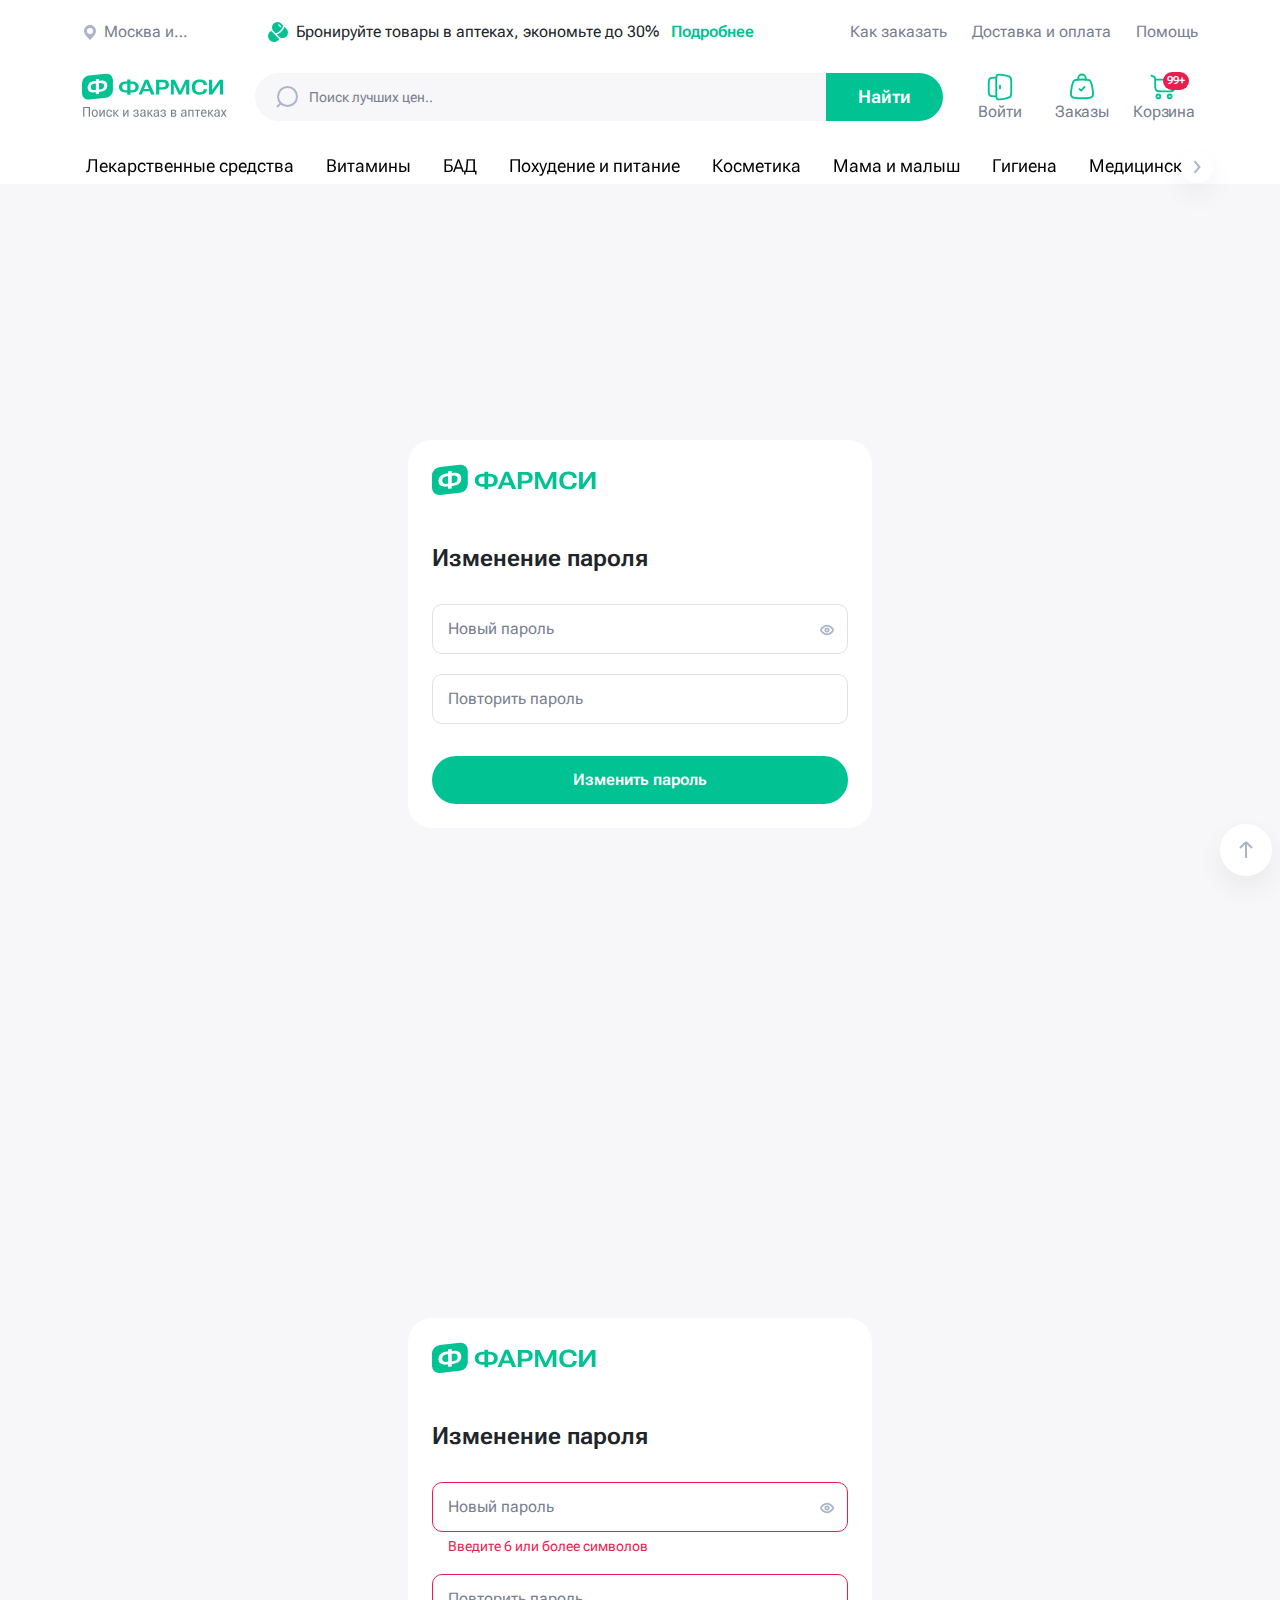
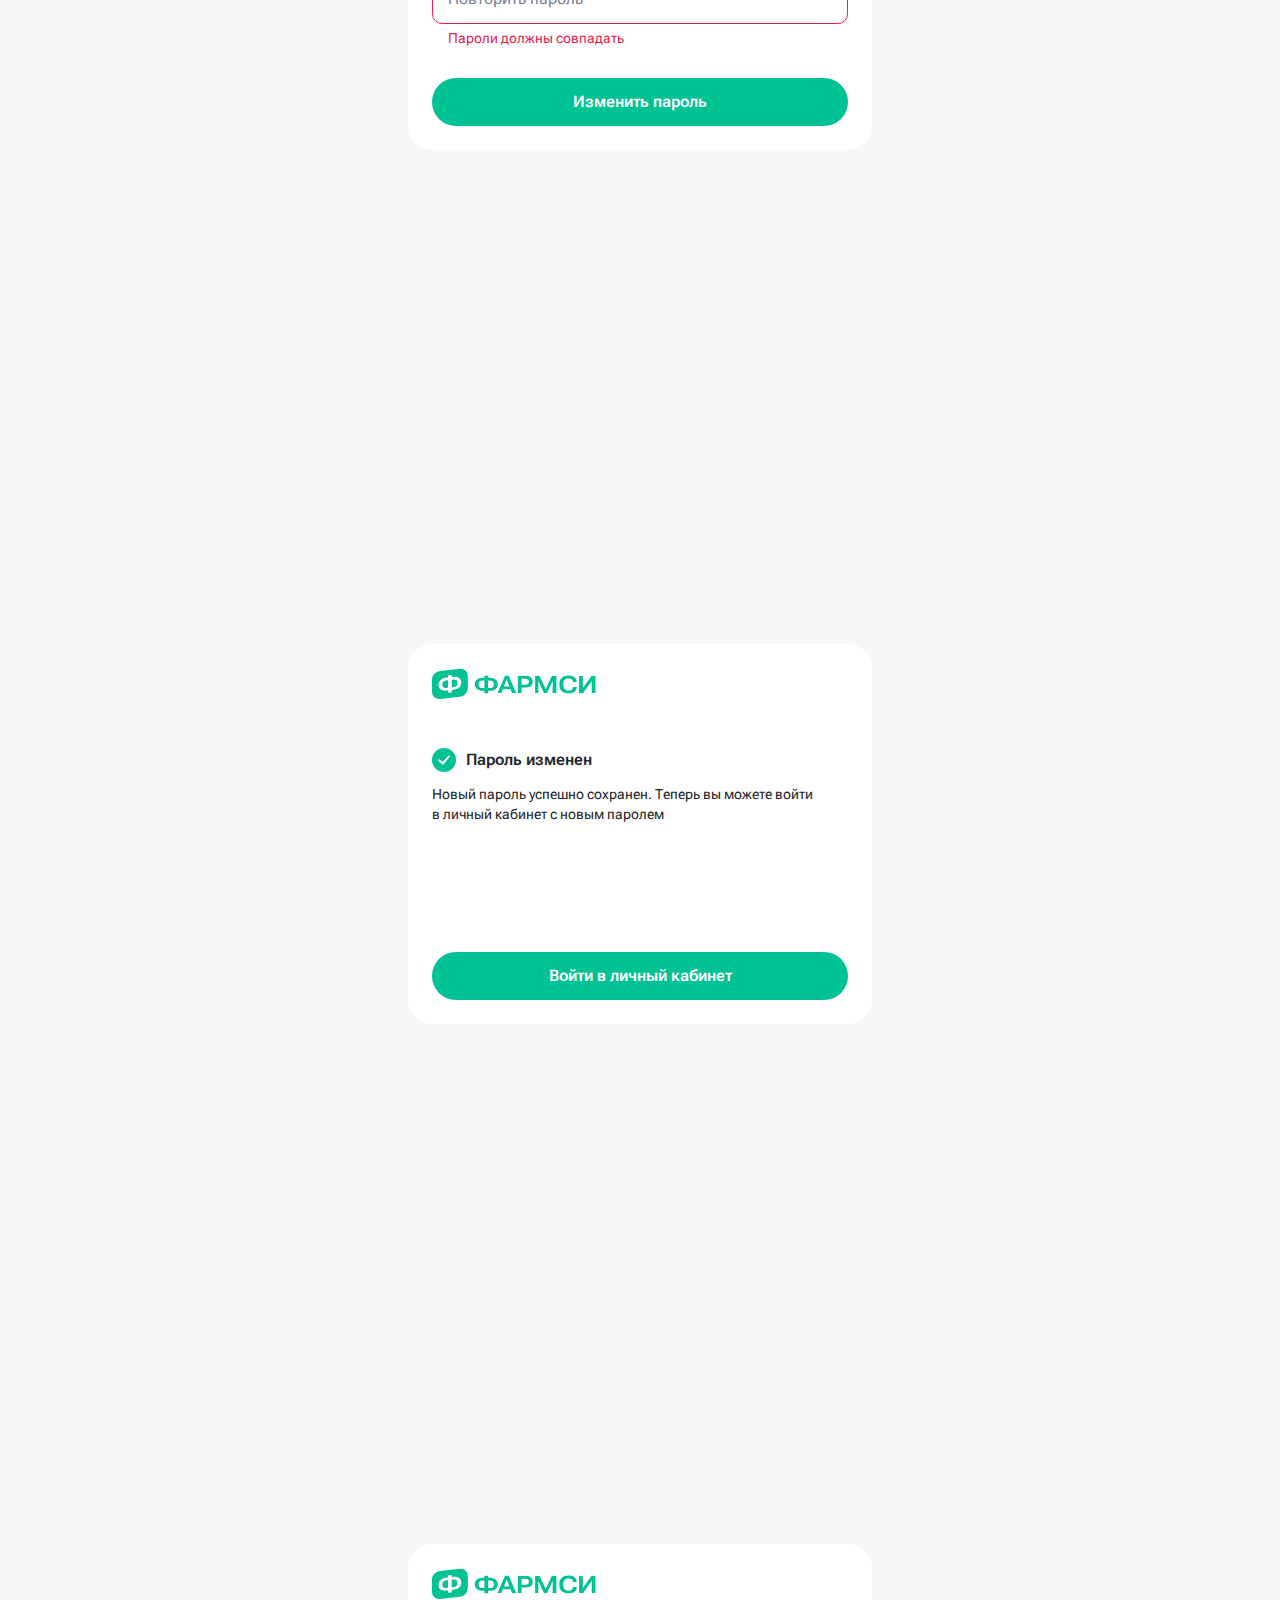
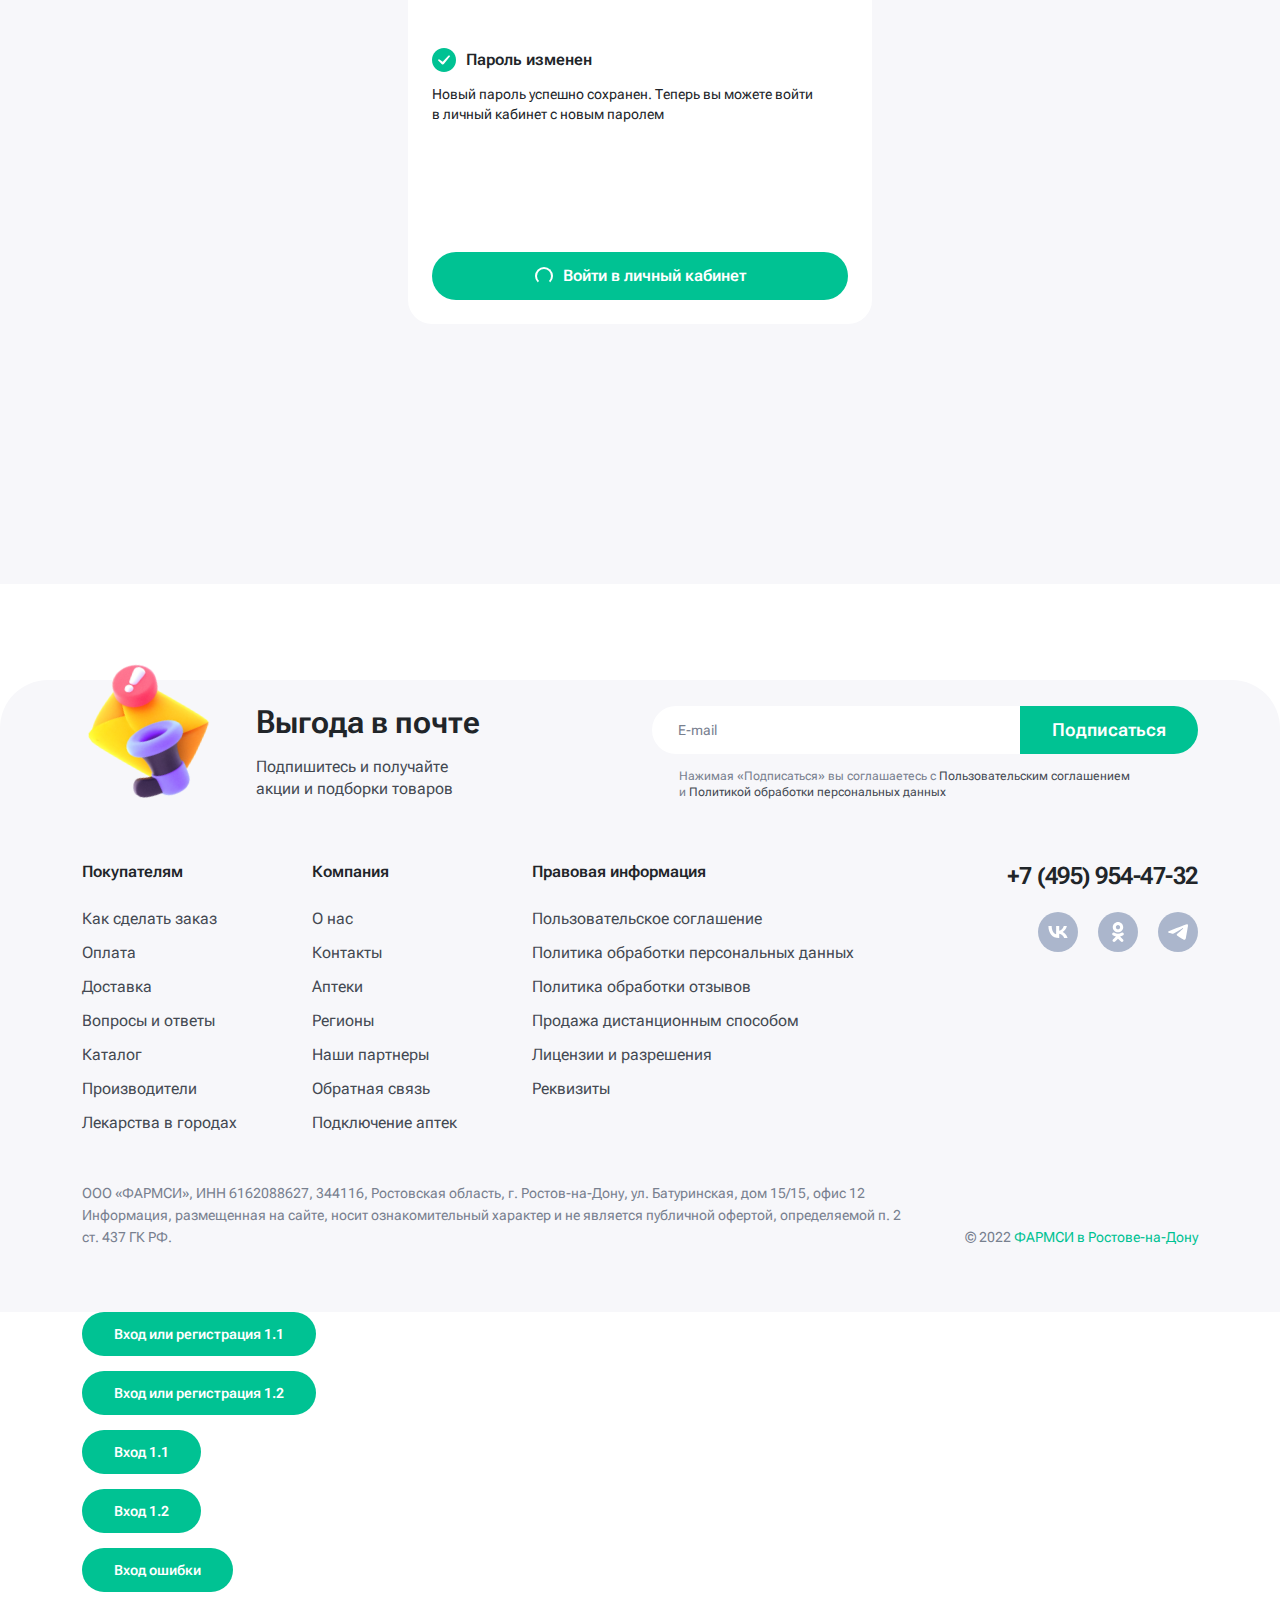
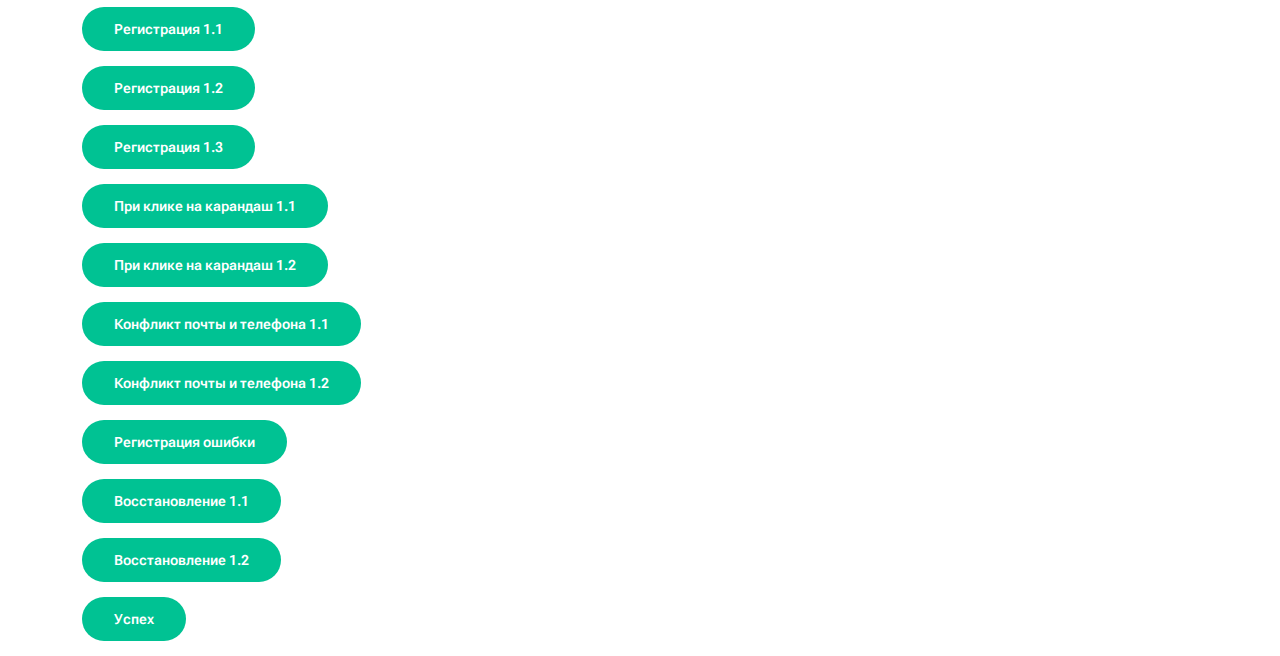
==== commit 6abd135a: "fd;fkd;f" ====
--- a/new-password.html
+++ b/new-password.html
@@ -22,7 +22,7 @@
     <link rel="stylesheet" href="https://cdn.jsdelivr.net/npm/swiper@11/swiper-bundle.min.css"/>
     <link rel="stylesheet" href="https://cdn.jsdelivr.net/npm/@fancyapps/ui@5.0/dist/fancybox/fancybox.css"/>
     <script src="https://api-maps.yandex.ru/2.1/?apikey=b603dd45-d3d4-4cc6-bc5e-3985d0624e53&lang=ru_RU"></script>
-<script defer src="main.0973bcfcae095c99961c.js"></script></head>
+<script defer src="main.b80209108bd156e4642c.js"></script></head>
 
 <body>
 <div class="site">
@@ -464,22 +464,8 @@
       <div class="change-password__form form-change-password enter-modal">
         <div class="form-change-password__logo"><img src="images/change-password/logo.svg" alt="alt"></div>
         <div class="form-change-password__content">
-          <div class="password-succes">
-            <div class="password-succes__icon">
-              <svg width="24" height="24" viewBox="0 0 24 24" fill="none" xmlns="http://www.w3.org/2000/svg">
-                <g clip-path="url(#clip0_201_4503)">
-                  <path d="M24 12C24 18.6274 18.6274 24 12 24C5.37258 24 0 18.6274 0 12C0 5.37258 5.37258 0 12 0C18.6274 0 24 5.37258 24 12Z" fill="#00C293"></path>
-                  <path d="M17.8601 8.57807L11.8285 16.0616C11.6069 16.3361 11.2349 16.5 10.8326 16.5C10.4767 16.5 10.1396 16.3715 9.90858 16.1472L6.19863 12.5565C5.9024 12.2696 5.94164 11.8483 6.28871 11.5972C6.62583 11.3525 7.19229 11.3478 7.53715 11.5874L10.6895 13.7767L16.3309 7.7869C16.6117 7.48899 17.1936 7.40855 17.5915 7.61454C18.0049 7.82861 18.1232 8.25207 17.8601 8.57807Z" fill="white"></path>
-                </g>
-                <defs>
-                  <clippath id="clip0_201_4503">
-                    <rect width="24" height="24" fill="white"></rect>
-                  </clippath>
-                </defs>
-              </svg>
-            </div>
-            <div class="password-succes__title">Пароль изменен </div>
-          </div>
+          <div class="password-succes">Пароль изменен</div>
+
           <p class="form-change-password__message">Новый пароль успешно сохранен. Теперь вы можете войти <br>в личный кабинет с новым паролем </p>
         </div>
         <button type="button" class="button button-primary enter-modal__button">Войти в личный кабинет</button>
@@ -489,22 +475,7 @@
       <div class="change-password__form form-change-password enter-modal">
         <div class="form-change-password__logo"><img src="images/change-password/logo.svg" alt="alt"></div>
         <div class="form-change-password__content">
-          <div class="password-succes">
-            <div class="password-succes__icon">
-              <svg width="24" height="24" viewBox="0 0 24 24" fill="none" xmlns="http://www.w3.org/2000/svg">
-                <g clip-path="url(#clip0_201_4503)">
-                  <path d="M24 12C24 18.6274 18.6274 24 12 24C5.37258 24 0 18.6274 0 12C0 5.37258 5.37258 0 12 0C18.6274 0 24 5.37258 24 12Z" fill="#00C293"></path>
-                  <path d="M17.8601 8.57807L11.8285 16.0616C11.6069 16.3361 11.2349 16.5 10.8326 16.5C10.4767 16.5 10.1396 16.3715 9.90858 16.1472L6.19863 12.5565C5.9024 12.2696 5.94164 11.8483 6.28871 11.5972C6.62583 11.3525 7.19229 11.3478 7.53715 11.5874L10.6895 13.7767L16.3309 7.7869C16.6117 7.48899 17.1936 7.40855 17.5915 7.61454C18.0049 7.82861 18.1232 8.25207 17.8601 8.57807Z" fill="white"></path>
-                </g>
-                <defs>
-                  <clippath id="clip0_201_4503">
-                    <rect width="24" height="24" fill="white"></rect>
-                  </clippath>
-                </defs>
-              </svg>
-            </div>
-            <div class="password-succes__title">Пароль изменен </div>
-          </div>
+          <div class="password-succes">Пароль изменен</div>
           <p class="form-change-password__message">Новый пароль успешно сохранен. Теперь вы можете войти <br>в личный кабинет с новым паролем </p>
         </div>
         <button type="button" class="button button-primary button--loading enter-modal__button">Войти в личный кабинет</button>
